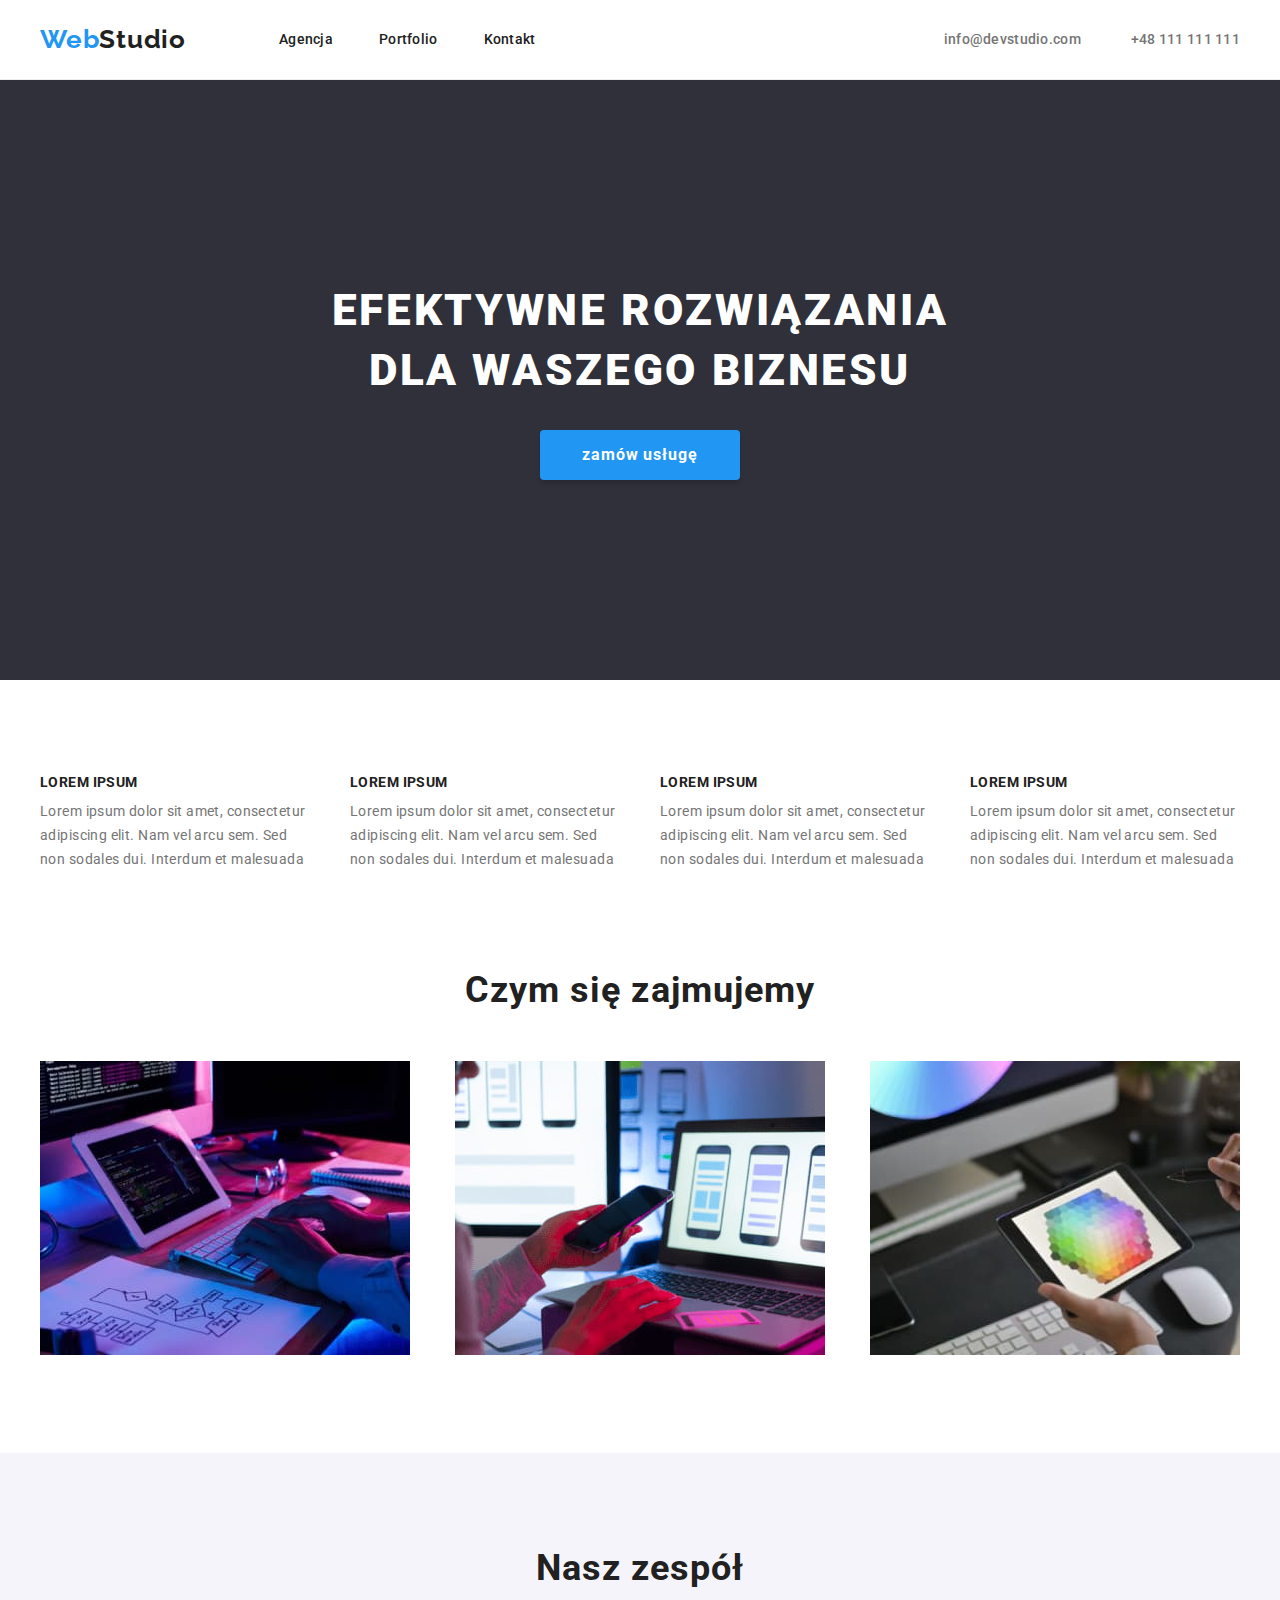
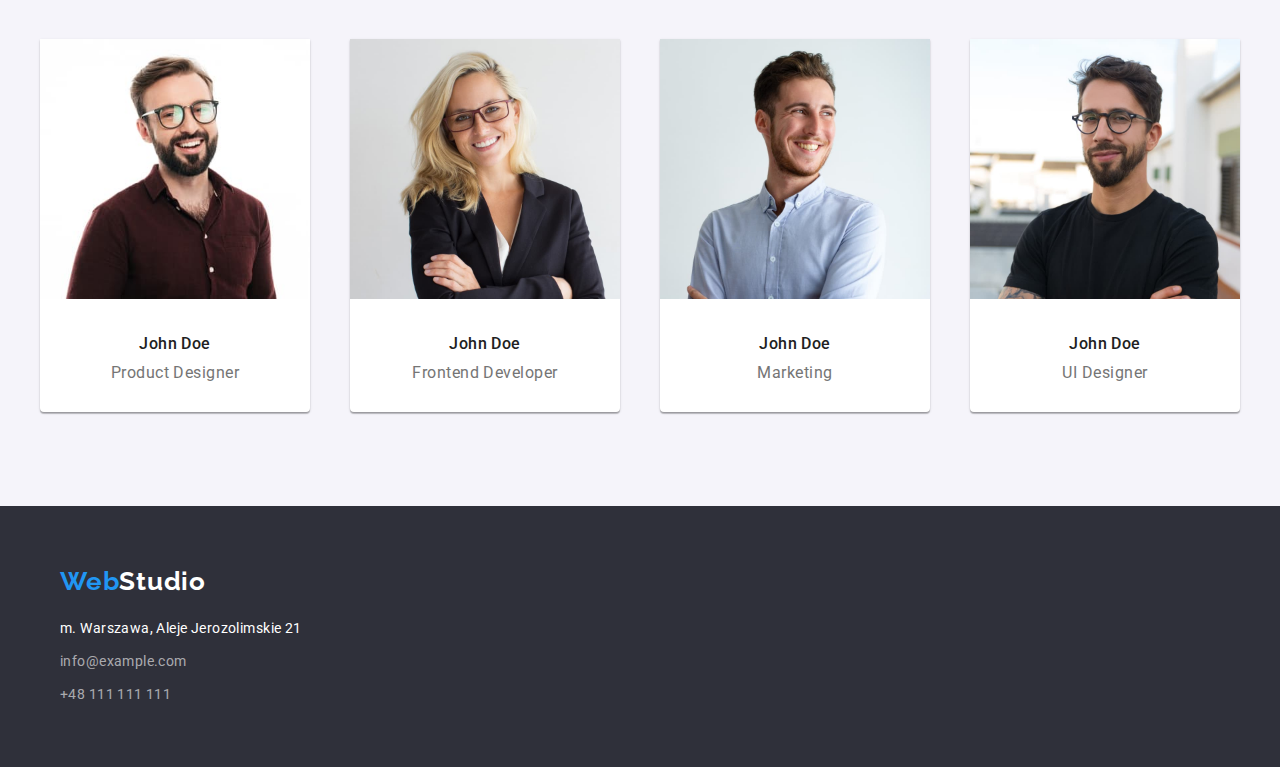
==== index.html @ b35fbd71 "Initial commit" ====
<!DOCTYPE html>
<html lang="pl">
  <head>
    <meta charset="UTF-8" />
    <meta http-equiv="X-UA-Compatible" content="IE=edge" />
    <meta name="viewport" content="width=device-width, initial-scale=1.0" />
    <title>WebStudio</title>
    <link href="./styles/modern-normalize.css" rel="stylesheet" />
    <link rel="preconnect" href="https://fonts.googleapis.com" />
    <link rel="preconnect" href="https://fonts.gstatic.com" crossorigin />
    <link
      href="https://fonts.googleapis.com/css2?family=Raleway:wght@700&family=Roboto:wght@400;500;700;900&display=swap"
      rel="stylesheet"
    />
    <link href="./styles/style.css" rel="stylesheet" />
  </head>

  <body>
    <header class="header">
      <div class="header-container container">
        <nav class="navigation">
          <a class="navigation-link" href="#"
            >Web<span class="logo-header">Studio</span></a
          >
          <ul class="navigation-list">
            <li class="navigation-list-item">
              <a class="navigation-list-link" href="#">Agencja</a>
            </li>
            <li class="navigation-list-item">
              <a class="navigation-list-link" href="portfolio.html"
                >Portfolio</a
              >
            </li>
            <li class="navigation-list-item">
              <a class="navigation-list-link" href="#">Kontakt</a>
            </li>
          </ul>
        </nav>
        <a class="mail-address" href="mailto:info@devstudio.com"
          >info@devstudio.com</a
        >
        <a class="phone-number" href="tel:48111111111">+48 111 111 111</a>
      </div>
    </header>
    <main>
      <!-- HERO -->
      <div class="container"></div>
      <section class="heading-section">
        <div class="order">
          <h1 class="heading">EFEKTYWNE ROZWIĄZANIA DLA WASZEGO BIZNESU</h1>
          <button class="btn" type="button">zamów usługę</button>
        </div>
      </section>

      <!-- ===== OUR ADVANTAGES ===== -->

      <section class="section">
        <div class="container">
          <ul class="advantages-list">
            <li class="advantages-list-item">
              <h4 class="advantages-list-heading">lorem ipsum</h4>
              <p class="advantages-list-description">
                Lorem ipsum dolor sit amet, consectetur adipiscing elit. Nam vel
                arcu sem. Sed non sodales dui. Interdum et malesuada
              </p>
            </li>
            <li class="advantages-list-item">
              <h4 class="advantages-list-heading">lorem ipsum</h4>
              <p class="advantages-list-description">
                Lorem ipsum dolor sit amet, consectetur adipiscing elit. Nam vel
                arcu sem. Sed non sodales dui. Interdum et malesuada
              </p>
            </li>
            <li class="advantages-list-item">
              <h4 class="advantages-list-heading">lorem ipsum</h4>
              <p class="advantages-list-description">
                Lorem ipsum dolor sit amet, consectetur adipiscing elit. Nam vel
                arcu sem. Sed non sodales dui. Interdum et malesuada
              </p>
            </li>
            <li class="advantages-list-item">
              <h4 class="advantages-list-heading">lorem ipsum</h4>
              <p class="advantages-list-description">
                Lorem ipsum dolor sit amet, consectetur adipiscing elit. Nam vel
                arcu sem. Sed non sodales dui. Interdum et malesuada
              </p>
            </li>
          </ul>
        </div>
        <h2 class="section-heading section-heading-first">
          Czym się zajmujemy
        </h2>
        <div class="container">
          <ul class="services-list">
            <li>
              <img
                src="./images/img.jpg"
                alt="klepanie kodu"
                width="370"
                height="294"
              />
            </li>
            <li>
              <img
                src="./images/img1.jpg"
                alt="tworzenie aplikacji mobilnych"
                width="370"
                height="294"
              />
            </li>
            <li>
              <img
                src="./images/img2.jpg"
                alt="projektowanie grafiki"
                width="370"
                height="294"
              />
            </li>
          </ul>
        </div>
      </section>
      <!-- OUR TEAM -->
      <section class="our-team section">
        <div class="container">
          <h2 class="section-heading section-heading-team">Nasz zespół</h2>
          <div class="team-member-list">
            <div class="card">
              <img
                src="./images/img3.jpg"
                alt="portret Johna Doe"
                width="270"
                height="260"
              />
              <h4 class="team-member-name">John Doe</h4>
              <h5 class="team-member-occupation">Product Designer</h5>
            </div>
            <div class="card">
              <img
                src="./images/img4.jpg"
                alt="portret Johna Doe"
                width="270"
                height="260"
              />
              <h4 class="team-member-name">John Doe</h4>
              <h5 class="team-member-occupation">Frontend Developer</h5>
            </div>
            <div class="card">
              <img
                src="./images/img5.jpg"
                alt="portret Johna Doe"
                width="270"
                height="260"
              />
              <h4 class="team-member-name">John Doe</h4>
              <h5 class="team-member-occupation">Marketing</h5>
            </div>
            <div class="card">
              <img
                src="./images/img6.jpg"
                alt="portret Johna Doe"
                width="270"
                height="260"
              />
              <h4 class="team-member-name">John Doe</h4>
              <h5 class="team-member-occupation">UI Designer</h5>
            </div>
          </div>
        </div>
      </section>
    </main>
    <footer class="footer">
      <div class="container">
        <h2 class="logo">Web<span class="logo-footer">Studio</span></h2>
        <address class="address">
          <ul class="contact-list">
            <li class="contact-list-item">
              <a
                class="contact-list-address"
                href="https://goo.gl/maps/DpHnGSuUfBCWjZrp8"
                >m. Warszawa, Aleje Jerozolimskie 21</a
              >
            </li>
            <li class="contact-list-item">
              <a class="contact-list-mail" href="mailto:info@devstudio.com"
                >info@example.com</a
              >
            </li>
            <li class="contact-list-item">
              <a class="contact-list-phone-number" href="tel:48111111111"
                >+48 111 111 111</a
              >
            </li>
          </ul>
        </address>
      </div>
    </footer>
  </body>
</html>
---- styles/style.css ----
:root {
  --main-color: #212121;
  --secondary-color: #2196f3;
  --tertiary-color: #757575;
  --quaternary-color: #ffffff;
  --quinary-color: rgba(255, 255, 255, 0.6);
  --background: #2f303a;
  --second-background: #f5f4fa;
}

body {
  font-family: "Roboto", sans-serif;
  color: var(--main-color);
}

h1,
h2,
h3,
h4,
h5,
h6,
ul,
ol,
li {
  margin: 0;
  padding: 0;
}

p {
  margin: 0;
  padding: 0;
}

.container {
  width: 1200px;
  margin-left: auto;
  margin-right: auto;
}

.header,
.header-container,
.navigation,
.navigation-list {
  display: flex;
  align-items: center;
  justify-content: space-around;
  height: 80px;
}

.header {
  border-bottom: 1px solid #ececec;
}

.navigation-link {
  margin-right: 93px;
}

.navigation-list-item:not(:last-child) {
  margin-right: 46px;
}

.mail-address {
  margin-left: auto;
  margin-right: 50px;
}

.navigation-link,
.logo {
  font-family: "Raleway", sans-serif;
  font-weight: 700;
  font-size: 26px;
  line-height: 1.192;
  text-decoration: none;
  letter-spacing: 0.03em;
  color: var(--secondary-color);
}

.logo-header {
  color: var(--main-color);
}

.logo-footer {
  color: var(--quaternary-color);
}

.navigation-list {
  list-style: none;
}

.navigation-list-link,
.mail-address {
  font-weight: 500;
  font-size: 14px;
  line-height: 1.143px;
  letter-spacing: 0.02em;
  text-decoration: none;
  cursor: pointer;
  color: inherit;
}

.phone-number,
.mail-address {
  font-weight: 500;
  font-size: 14px;
  line-height: 1.143px;
  letter-spacing: 0.02em;
  color: var(--tertiary-color);
  text-decoration: none;
}

.navigation-list-link:focus,
.navigation-list-link:hover,
.mail-address:hover,
.mail-address:focus,
.phone-number:hover,
.phone-number:focus {
  color: var(--secondary-color);
}

.heading-section {
  background-color: var(--background);
  height: 600px;
}

.heading {
  font-weight: 900;
  font-size: 44px;
  line-height: 1.364;
  text-align: center;
  letter-spacing: 0.06em;
  text-transform: uppercase;
  color: var(--quaternary-color);
  width: 696px;
  height: 120px;
  margin: 0 auto 30px auto;
  display: block;
}

.order {
  padding: 200px 0;
}

.btn {
  background-color: var(--secondary-color);
  font-weight: 700;
  font-size: 16px;
  line-height: 1.875;
  letter-spacing: 0.06em;
  color: var(--quaternary-color);
  cursor: pointer;
  box-shadow: 0px 4px 4px rgb(0 0 0 / 15%);
  border-radius: 4px;
  border: 0px;
  margin: 0 auto;
  display: block;
  padding: 10px 42px;
}

.section {
  padding-top: 94px;
  padding-bottom: 94px;
}

.advantages-list {
  display: flex;
  justify-content: space-between;
}

.advantages-list-item {
  list-style: none;
  width: 270px;
}

.advantages-list-heading {
  font-weight: 700;
  font-size: 14px;
  line-height: 1.143;
  letter-spacing: 0.03em;
  text-transform: uppercase;
  height: 16px;
  margin-bottom: 10px;
}

.advantages-list-description {
  font-weight: 400;
  font-size: 14px;
  line-height: 1.714;
  letter-spacing: 0.03em;
  color: var(--tertiary-color);
  height: 75px;
}

.services-list {
  list-style: none;
  display: flex;
  justify-content: space-between;
}

.section-heading {
  font-weight: bold;
  font-size: 36px;
  line-height: 1.167;
  text-align: center;
  letter-spacing: 0.03em;
  margin-bottom: 50px;
}

.section-heading-first {
  margin-top: 94px;
}

.our-team {
  background-color: var(--second-background);
}

.team-member-name {
  font-weight: 500;
  font-size: 16px;
  line-height: 1.187;
  text-align: center;
  letter-spacing: 0.03em;
  color: var(--main-color);
  padding-top: 30px;
  padding-bottom: 10px;
}

.team-member-occupation {
  font-weight: 400;
  font-size: 16px;
  line-height: 19px;
  text-align: center;
  letter-spacing: 0.03em;
  color: var(--tertiary-color);
  padding-bottom: 30px;
}

.team-member-list {
  display: flex;
  justify-content: space-between;
}

.card {
  width: 270px;
  background: #ffffff;
  box-shadow: 0px 1px 3px rgba(0, 0, 0, 0.12), 0px 1px 1px rgba(0, 0, 0, 0.14),
    0px 2px 1px rgba(0, 0, 0, 0.2);
  border-radius: 0px 0px 4px 4px;
}

.footer {
  background-color: var(--background);
  padding: 60px;
}

.contact-list {
  list-style: none;
}

.address {
  font-weight: 400;
  font-size: 14px;
  line-height: 1.714;
  letter-spacing: 0.03em;
  padding-top: 20px;
}

.contact-list-address,
.contact-list-mail,
.contact-list-phone-number {
  color: var(--quinary-color);
  font-style: normal;
  text-decoration: none;
}

.contact-list-item:not(:last-child) {
  padding-bottom: 9px;
}

.contact-list-address {
  color: var(--quaternary-color);
}

/* ==== PORTFOLIO ==== */

.filters-btn {
  font-weight: 500;
  font-size: 16px;
  line-height: 1.625;
  letter-spacing: 0.03em;
  cursor: pointer;
  border: 0px;
  padding: 6px 22px;
  border-radius: 4px;
}

.filters-list-element:not(:last-child) {
  margin-right: 8px;
}

.filters-btn:hover,
.filters-button:focus {
  color: var(--quaternary-color);
  background-color: var(--secondary-color);
  background: #2196f3;
  box-shadow: 0px 3px 1px rgba(0, 0, 0, 0.1), 0px 1px 2px rgba(0, 0, 0, 0.08),
    0px 2px 2px rgba(0, 0, 0, 0.12);
  border-radius: 4px;
}

.filters-list {
  display: flex;
  list-style: none;
  margin-bottom: 50px;
  justify-content: center;
}

/* ===== OUR PROJECTS ===== */

.our-projects-list {
  display: flex;
  flex-wrap: wrap;
  justify-content: space-around;
}

.our-projects-list-item {
  width: 370px;
  height: 404px;
  background: #ffffff;
  border: 1px solid #eeeeee;
}

.our-projects-list-item:nth-child(n + 4) {
  margin-top: 30px;
}

.our-projects-list-item-heading {
  font-weight: 700;
  font-size: 18px;
  line-height: 2;
  letter-spacing: 0.06em;
  color: var(--main-color);
  padding: 20px 24px 4px 20px;
}

.our-projects-list-item-caption {
  font-weight: 400;
  font-size: 16px;
  line-height: 1.875;
  letter-spacing: 0.03em;
  color: var(--tertiary-color);
  width: 322px;
  height: 30px;
  padding: 0 20px 20px 20px;
}

.contact-list-address:hover,
.contact-list-address:focus,
.contact-list-mail:hover,
.contact-list-mail:focus,
.contact-list-phone-number:hover,
.contact-list-phone-number:focus {
  color: var(--secondary-color);
}
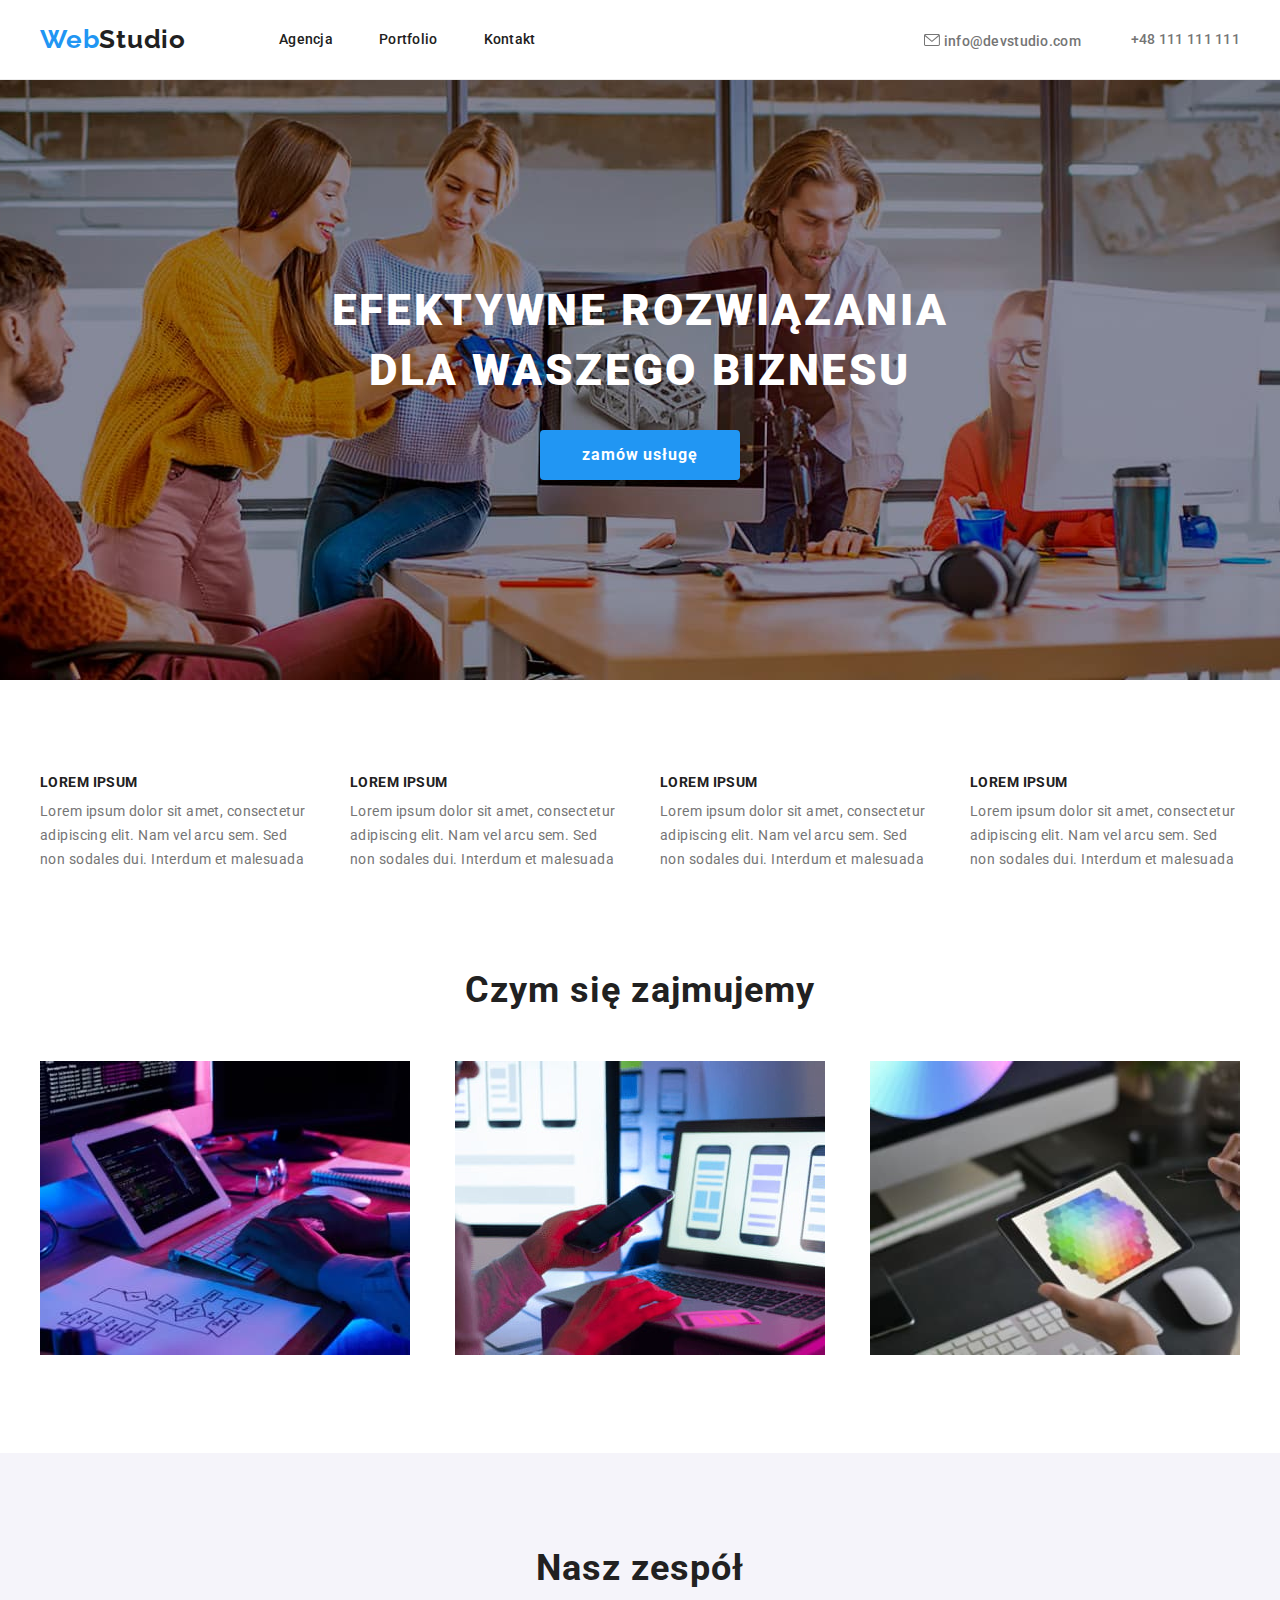
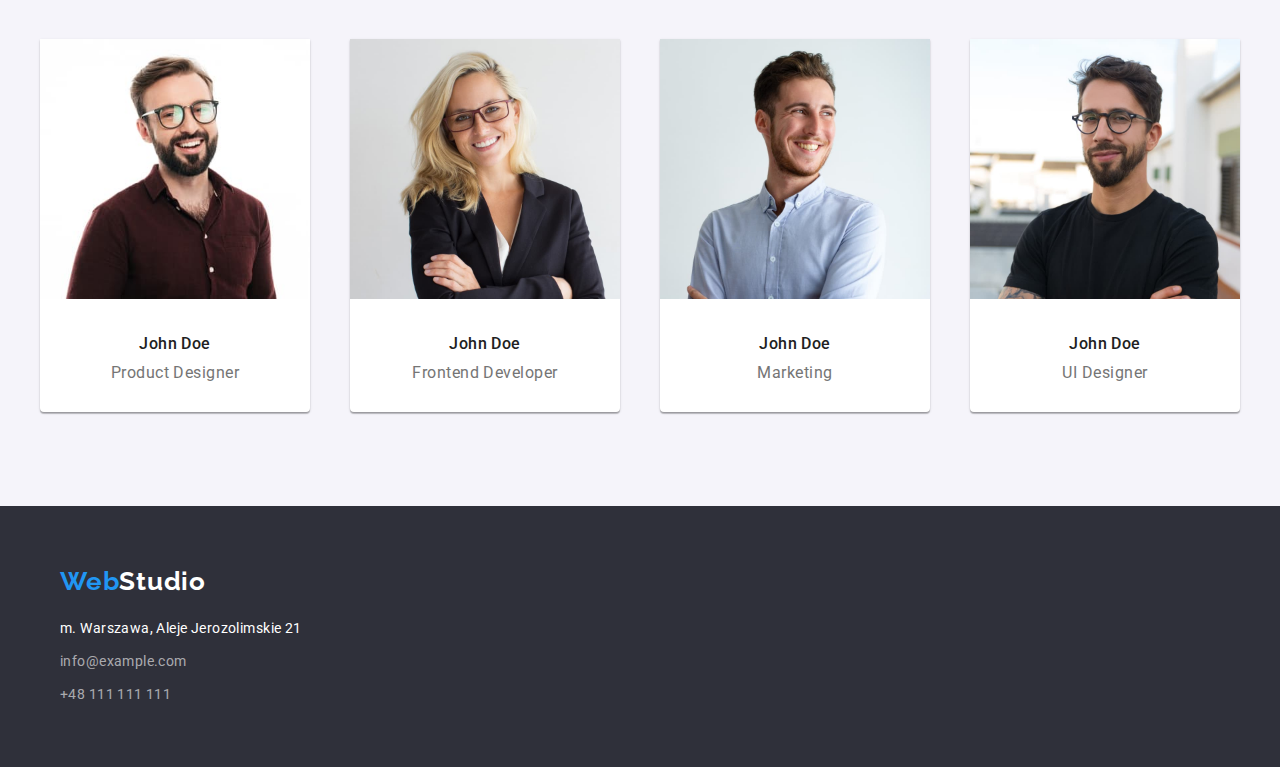
==== commit f9a6f4db: "update" ====
--- a/index.html
+++ b/index.html
@@ -20,25 +20,25 @@
       <div class="header-container container">
         <nav class="navigation">
           <a class="navigation-link" href="#"
-            >Web<span class="logo-header">Studio</span></a
-          >
+            >Web<span class="logo-header">Studio</span>
+          </a>
           <ul class="navigation-list">
             <li class="navigation-list-item">
               <a class="navigation-list-link" href="#">Agencja</a>
             </li>
             <li class="navigation-list-item">
-              <a class="navigation-list-link" href="portfolio.html"
-                >Portfolio</a
-              >
+              <a class="navigation-list-link" href="portfolio.html">Portfolio</a>
             </li>
             <li class="navigation-list-item">
               <a class="navigation-list-link" href="#">Kontakt</a>
             </li>
           </ul>
         </nav>
-        <a class="mail-address" href="mailto:info@devstudio.com"
-          >info@devstudio.com</a
-        >
+        <a class="mail-address" href="mailto:info@devstudio.com">
+          <svg class="envelope-icon" width="16" height="12">
+            <use href="images/icons.svg/symbol-defs.svg#icon-envelope"></use>
+          </svg>
+        info@devstudio.com</a>
         <a class="phone-number" href="tel:48111111111">+48 111 111 111</a>
       </div>
     </header>
--- a/styles/style.css
+++ b/styles/style.css
@@ -117,9 +117,17 @@
   color: var(--secondary-color);
 }
 
+.envelope-icon:hover,
+.envelope-icon:focus {
+  fill: var(--secondary-color);
+}
+
 .heading-section {
   background-color: var(--background);
   height: 600px;
+  background-image: url(/images/zamow-usluge-background\ \(1\).jpg);
+  background-repeat: no-repeat;
+  background-position: center;
 }
 
 .heading {
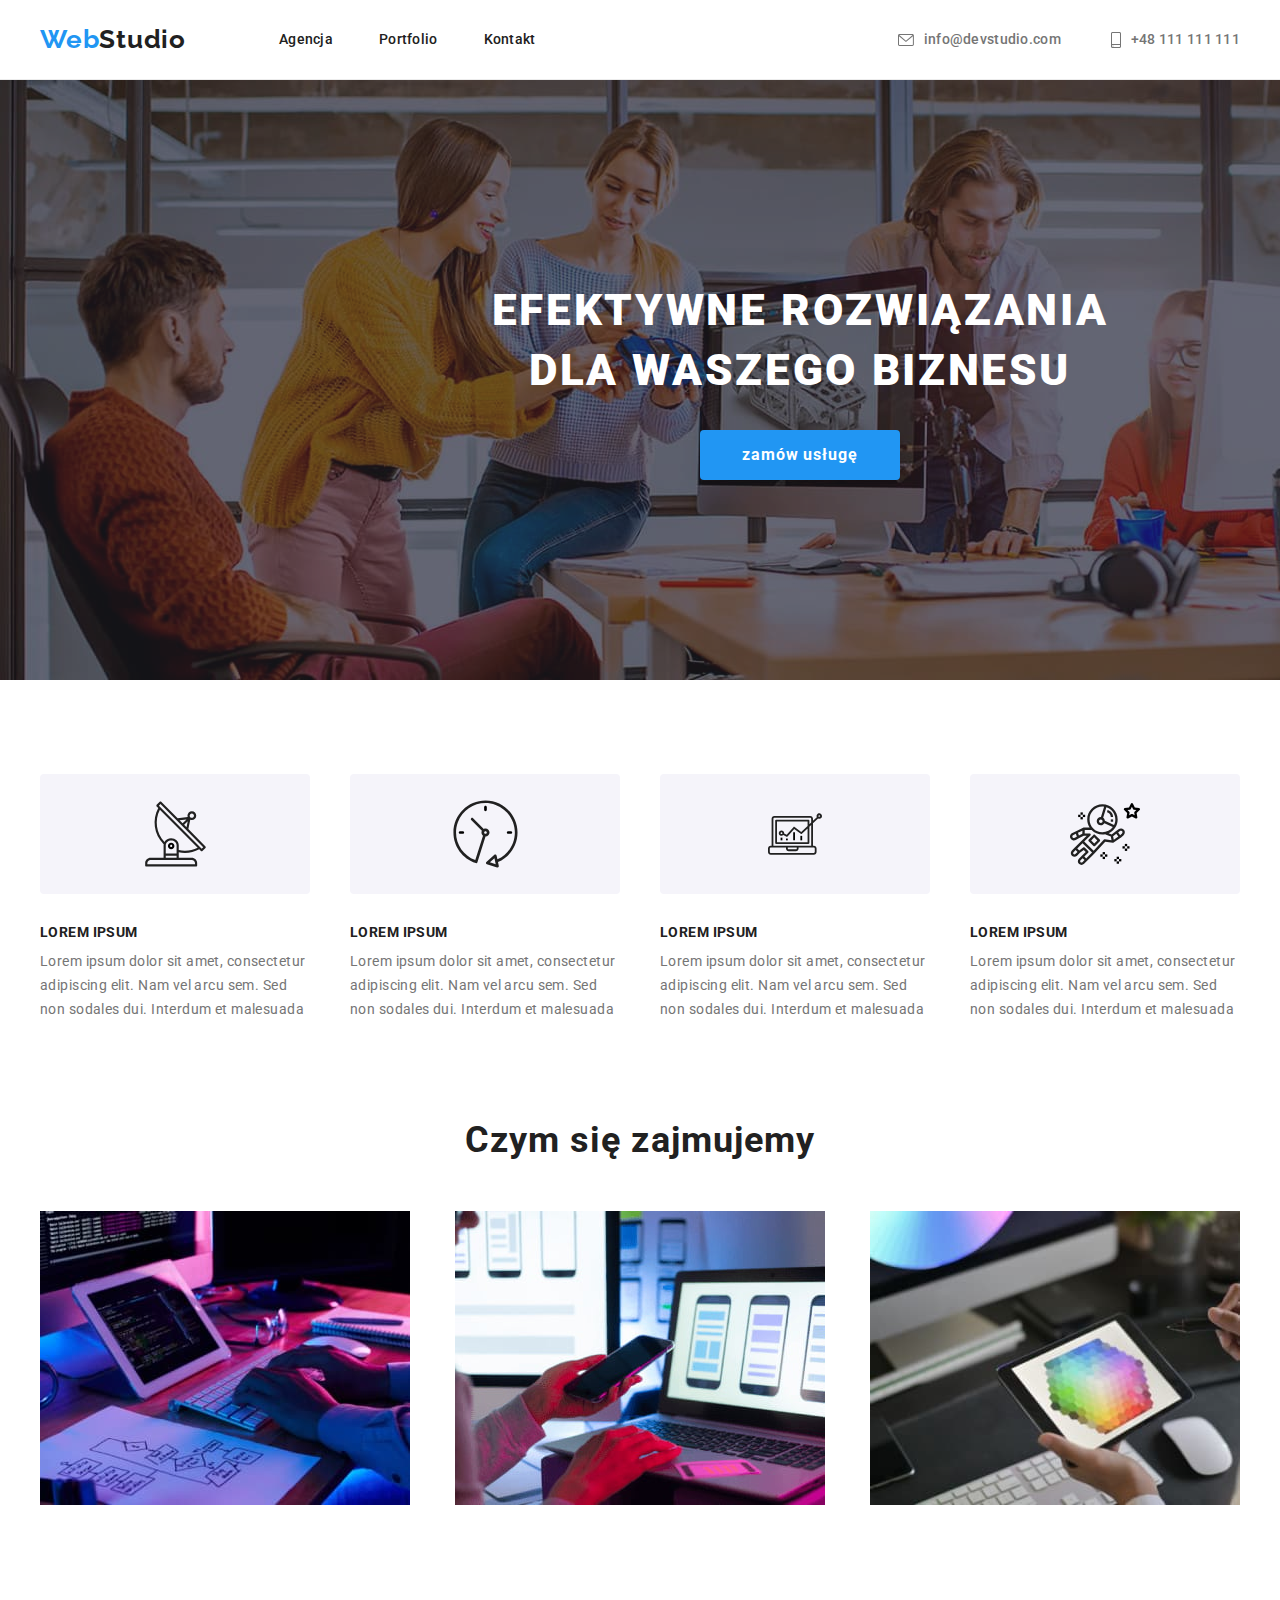
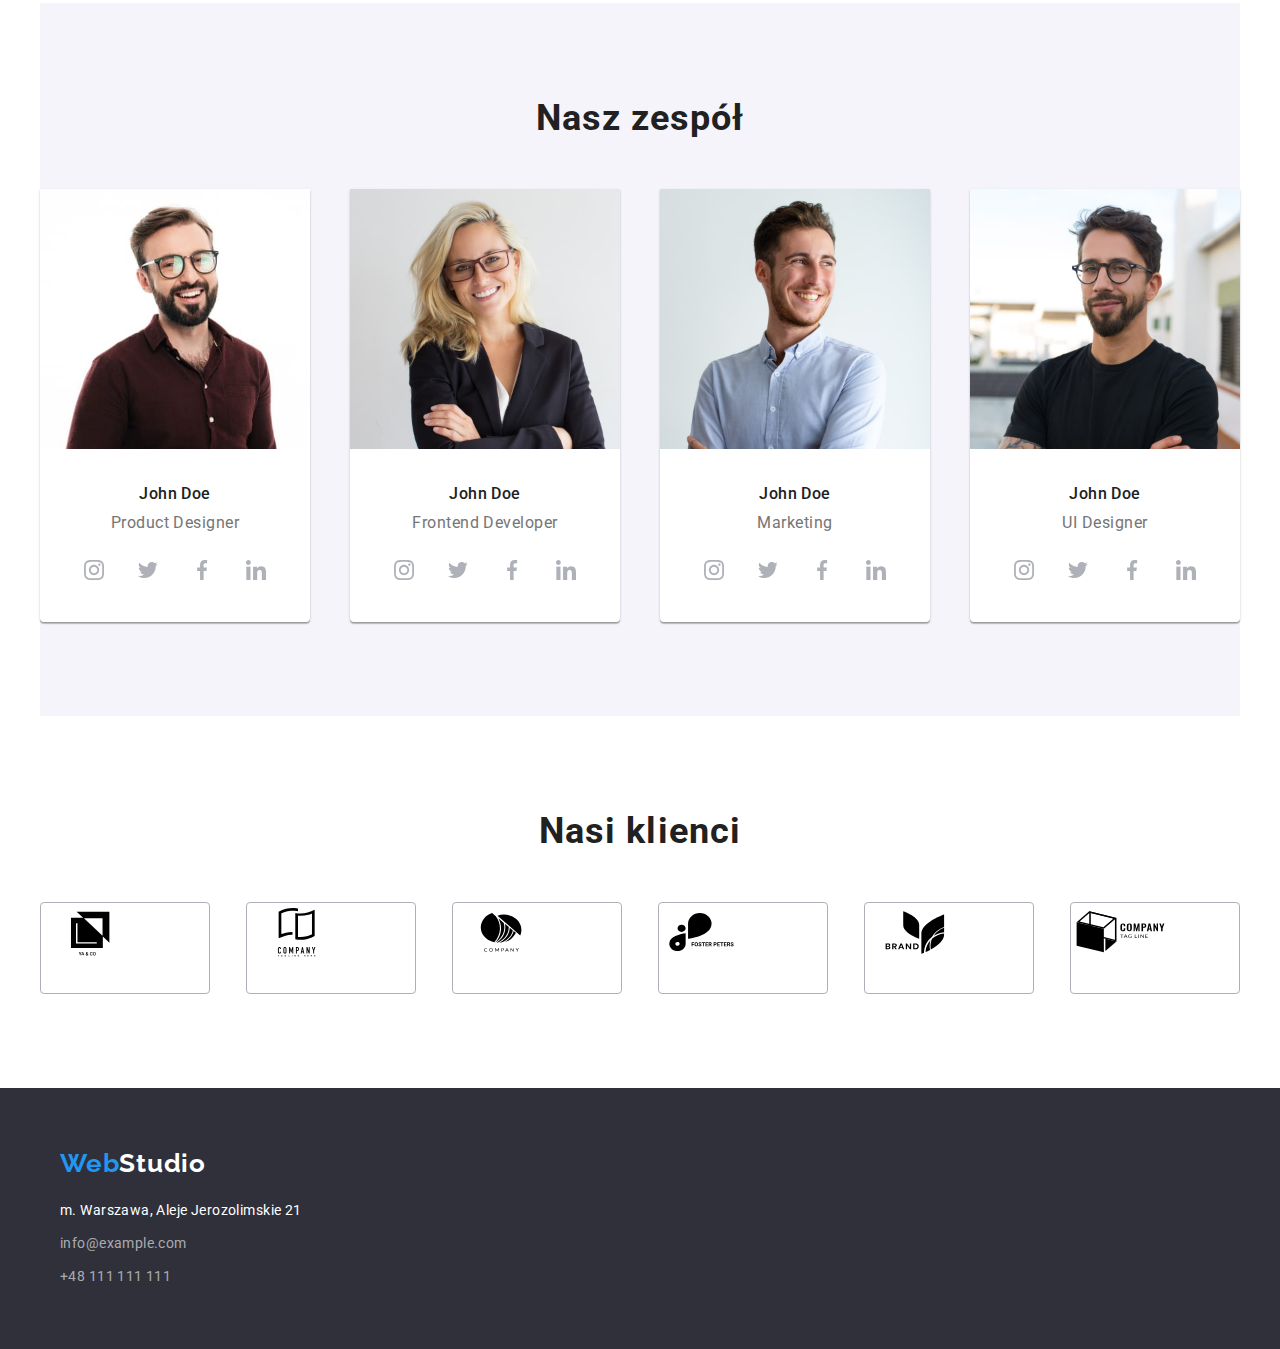
==== commit a96ea4d2: "added vector graphics" ====
--- a/index.html
+++ b/index.html
@@ -27,7 +27,9 @@
               <a class="navigation-list-link" href="#">Agencja</a>
             </li>
             <li class="navigation-list-item">
-              <a class="navigation-list-link" href="portfolio.html">Portfolio</a>
+              <a class="navigation-list-link" href="portfolio.html"
+                >Portfolio</a
+              >
             </li>
             <li class="navigation-list-item">
               <a class="navigation-list-link" href="#">Kontakt</a>
@@ -36,10 +38,18 @@
         </nav>
         <a class="mail-address" href="mailto:info@devstudio.com">
           <svg class="envelope-icon" width="16" height="12">
-            <use href="images/icons.svg/symbol-defs.svg#icon-envelope"></use>
+            <use href="./images/icons.svg/symbol-defs.svg#icon-envelope"></use>
           </svg>
-        info@devstudio.com</a>
-        <a class="phone-number" href="tel:48111111111">+48 111 111 111</a>
+          info@devstudio.com</a
+        >
+        <a class="phone-number" href="tel:48111111111">
+          <svg class="phone-icon" width="10px" height="16px">
+            <use
+              href="./images/icons.svg/symbol-defs.svg#icon-smartphone"
+            ></use>
+          </svg>
+          +48 111 111 111</a
+        >
       </div>
     </header>
     <main>
@@ -58,6 +68,13 @@
         <div class="container">
           <ul class="advantages-list">
             <li class="advantages-list-item">
+              <div class="advantages-icon-background">
+                <svg class="advantages-icon" width="65" height="70">
+                  <use
+                    href="./images/icons.svg/symbol-defs.svg#icon-antenna"
+                  ></use>
+                </svg>
+              </div>
               <h4 class="advantages-list-heading">lorem ipsum</h4>
               <p class="advantages-list-description">
                 Lorem ipsum dolor sit amet, consectetur adipiscing elit. Nam vel
@@ -65,6 +82,13 @@
               </p>
             </li>
             <li class="advantages-list-item">
+              <div class="advantages-icon-background">
+                <svg class="advantages-icon" width="67" height="70">
+                  <use
+                    href="./images/icons.svg/symbol-defs.svg#icon-clock"
+                  ></use>
+                </svg>
+              </div>
               <h4 class="advantages-list-heading">lorem ipsum</h4>
               <p class="advantages-list-description">
                 Lorem ipsum dolor sit amet, consectetur adipiscing elit. Nam vel
@@ -72,6 +96,13 @@
               </p>
             </li>
             <li class="advantages-list-item">
+              <div class="advantages-icon-background">
+                <svg class="advantages-icon" width="70" height="54">
+                  <use
+                    href="./images/icons.svg/symbol-defs.svg#icon-diagram"
+                  ></use>
+                </svg>
+              </div>
               <h4 class="advantages-list-heading">lorem ipsum</h4>
               <p class="advantages-list-description">
                 Lorem ipsum dolor sit amet, consectetur adipiscing elit. Nam vel
@@ -79,6 +110,13 @@
               </p>
             </li>
             <li class="advantages-list-item">
+              <div class="advantages-icon-background">
+                <svg class="advantages-icon" width="70" height="70">
+                  <use
+                    href="./images/icons.svg/symbol-defs.svg#icon-astronaut"
+                  ></use>
+                </svg>
+              </div>
               <h4 class="advantages-list-heading">lorem ipsum</h4>
               <p class="advantages-list-description">
                 Lorem ipsum dolor sit amet, consectetur adipiscing elit. Nam vel
@@ -119,10 +157,12 @@
           </ul>
         </div>
       </section>
+
       <!-- OUR TEAM -->
+
       <section class="our-team section">
         <div class="container">
-          <h2 class="section-heading section-heading-team">Nasz zespół</h2>
+          <h2 class="section-heading">Nasz zespół</h2>
           <div class="team-member-list">
             <div class="card">
               <img
@@ -133,6 +173,36 @@
               />
               <h4 class="team-member-name">John Doe</h4>
               <h5 class="team-member-occupation">Product Designer</h5>
+              <ul class="social-list">
+                <li class="social-list-item">
+                  <a class="social-list-link" href="https://www.instagram.com/ukasmigon/" target="blank">
+                    <svg class="social-icon">
+                      <use href="./images/icons.svg/symbol-defs.svg#icon-instagram"></use>
+                    </svg>
+                  </a>
+                </li>
+                <li>
+                  <a class="social-list-link" href="#">
+                    <svg class="social-icon">
+                      <use href="./images/icons.svg/symbol-defs.svg#icon-twitter"></use>
+                    </svg>
+                  </a>
+                </li>
+                <li>
+                  <a class="social-list-link" href="#">
+                    <svg class="social-icon">
+                      <use href="./images/icons.svg/symbol-defs.svg#icon-facebook"></use>
+                    </svg>
+                  </a>
+                </li>
+                <li>
+                  <a class="social-list-link" href="#">
+                    <svg class="social-icon">
+                      <use href="./images/icons.svg/symbol-defs.svg#icon-linkedin"></use>
+                    </svg>
+                  </a>
+                </li>
+              </ul>
             </div>
             <div class="card">
               <img
@@ -143,6 +213,36 @@
               />
               <h4 class="team-member-name">John Doe</h4>
               <h5 class="team-member-occupation">Frontend Developer</h5>
+              <ul class="social-list">
+                <li class="social-list-item">
+                  <a class="social-list-link" href="https://www.instagram.com/ukasmigon/" target="blank">
+                    <svg class="social-icon">
+                      <use href="./images/icons.svg/symbol-defs.svg#icon-instagram"></use>
+                    </svg>
+                  </a>
+                </li>
+                <li>
+                  <a class="social-list-link" href="#">
+                    <svg class="social-icon">
+                      <use href="./images/icons.svg/symbol-defs.svg#icon-twitter"></use>
+                    </svg>
+                  </a>
+                </li>
+                <li>
+                  <a class="social-list-link" href="#">
+                    <svg class="social-icon">
+                      <use href="./images/icons.svg/symbol-defs.svg#icon-facebook"></use>
+                    </svg>
+                  </a>
+                </li>
+                <li>
+                  <a class="social-list-link" href="#">
+                    <svg class="social-icon">
+                      <use href="./images/icons.svg/symbol-defs.svg#icon-linkedin"></use>
+                    </svg>
+                  </a>
+                </li>
+              </ul>
             </div>
             <div class="card">
               <img
@@ -153,6 +253,36 @@
               />
               <h4 class="team-member-name">John Doe</h4>
               <h5 class="team-member-occupation">Marketing</h5>
+              <ul class="social-list">
+                <li class="social-list-item">
+                  <a class="social-list-link" href="https://www.instagram.com/ukasmigon/" target="blank">
+                    <svg class="social-icon">
+                      <use href="./images/icons.svg/symbol-defs.svg#icon-instagram"></use>
+                    </svg>
+                  </a>
+                </li>
+                <li>
+                  <a class="social-list-link" href="#">
+                    <svg class="social-icon">
+                      <use href="./images/icons.svg/symbol-defs.svg#icon-twitter"></use>
+                    </svg>
+                  </a>
+                </li>
+                <li>
+                  <a class="social-list-link" href="#">
+                    <svg class="social-icon">
+                      <use href="./images/icons.svg/symbol-defs.svg#icon-facebook"></use>
+                    </svg>
+                  </a>
+                </li>
+                <li>
+                  <a class="social-list-link" href="#">
+                    <svg class="social-icon">
+                      <use href="./images/icons.svg/symbol-defs.svg#icon-linkedin"></use>
+                    </svg>
+                  </a>
+                </li>
+              </ul>
             </div>
             <div class="card">
               <img
@@ -163,10 +293,90 @@
               />
               <h4 class="team-member-name">John Doe</h4>
               <h5 class="team-member-occupation">UI Designer</h5>
+              <ul class="social-list">
+                <li class="social-list-item">
+                  <a class="social-list-link" href="https://www.instagram.com/ukasmigon/" target="blank">
+                    <svg class="social-icon">
+                      <use href="./images/icons.svg/symbol-defs.svg#icon-instagram"></use>
+                    </svg>
+                  </a>
+                </li>
+                <li>
+                  <a class="social-list-link" href="#">
+                    <svg class="social-icon">
+                      <use href="./images/icons.svg/symbol-defs.svg#icon-twitter"></use>
+                    </svg>
+                  </a>
+                </li>
+                <li>
+                  <a class="social-list-link" href="#">
+                    <svg class="social-icon">
+                      <use href="./images/icons.svg/symbol-defs.svg#icon-facebook"></use>
+                    </svg>
+                  </a>
+                </li>
+                <li>
+                  <a class="social-list-link" href="#">
+                    <svg class="social-icon">
+                      <use href="./images/icons.svg/symbol-defs.svg#icon-linkedin"></use>
+                    </svg>
+                  </a>
+                </li>
+              </ul>
             </div>
           </div>
         </div>
       </section>
+
+      <!-- ==== NASI KLIENCI ==== -->
+      <section class="section">
+        <h2 class="section-heading">Nasi klienci</h2>
+        <ul class="our-clients-list">
+          <li class="our-clients-list-item">
+            <a class="our-clients-list-link">
+              <svg> class="our-clients-icon"
+                <use href="./images/icons.svg/symbol-defs.svg#icon-logo"" width="100" height="60px" </use>
+              </svg>
+            </a> 
+          </li>
+          <li class="our-clients-list-item">
+            <a class="our-clients-list-link">
+              <svg class="our-clients-icon">
+                <use href="./images/icons.svg/symbol-defs.svg#icon-logo1" width="100" height="60px" ></use>
+              </svg>
+            </a> 
+          </li>
+          <li class="our-clients-list-item">
+            <a class="our-clients-list-link">
+              <svg class="our-clients-icon">
+                <use href="./images/icons.svg/symbol-defs.svg#icon-logo2" width="100" height="60px" ></use>
+              </svg>
+            </a> 
+          </li>
+          <li class="our-clients-list-item">
+            <a class="our-clients-list-link">
+              <svg class="our-clients-icon">
+                <use href="./images/icons.svg/symbol-defs.svg#icon-logo3" width="100" height="60px" ></use>
+              </svg>
+            </a> 
+          </li>
+          <li class="our-clients-list-item">
+            <a class="our-clients-list-link">
+              <svg class="our-clients-icon">
+                <use href="./images/icons.svg/symbol-defs.svg#icon-logo4" width="100" height="60px" ></use>
+              </svg>
+            </a> 
+          </li>
+          <li class="our-clients-list-item">
+            <a class="our-clients-list-link">
+              <svg class="our-clients-icon">
+                <use href="./images/icons.svg/symbol-defs.svg#icon-logo5" width="100" height="60px" ></use>
+              </svg>
+            </a> 
+          </li>
+        </ul>
+      </section>
+
     </main>
     <footer class="footer">
       <div class="container">
--- a/styles/style.css
+++ b/styles/style.css
@@ -6,6 +6,7 @@
   --quinary-color: rgba(255, 255, 255, 0.6);
   --background: #2f303a;
   --second-background: #f5f4fa;
+  --social-media: #AFB1B8;
 }
 
 body {
@@ -106,6 +107,8 @@
   letter-spacing: 0.02em;
   color: var(--tertiary-color);
   text-decoration: none;
+  display: flex;
+  align-items: center;
 }
 
 .navigation-list-link:focus,
@@ -113,18 +116,25 @@
 .mail-address:hover,
 .mail-address:focus,
 .phone-number:hover,
-.phone-number:focus {
+.phone-number:focus,
+.envelope-icon:hover,
+.envelope-icon:focus,
+.phone-icon:hover,
+.phone-icon:focus {
   color: var(--secondary-color);
-}
-
-.envelope-icon:hover,
-.envelope-icon:focus {
-  fill: var(--secondary-color);
+  fill: var(--secondary-color)
+}
+
+.envelope-icon,
+.phone-icon {
+  fill: currentColor;
+  margin-right: 10px;
 }
 
 .heading-section {
-  background-color: var(--background);
   height: 600px;
+  width: 1600px;
+  margin: 0 auto;
   background-image: url(/images/zamow-usluge-background\ \(1\).jpg);
   background-repeat: no-repeat;
   background-position: center;
@@ -146,6 +156,9 @@
 
 .order {
   padding: 200px 0;
+  background-color: rgba(47, 48, 58, 0.4);
+  width: 100%;
+  height: 100%;
 }
 
 .btn {
@@ -167,6 +180,19 @@
 .section {
   padding-top: 94px;
   padding-bottom: 94px;
+  width: 1200px;
+  margin: 0 auto;
+}
+
+.advantages-icon-background {
+  display: flex;
+  align-items: center;
+  justify-content: center;
+  width: 270px;
+  height: 120px;
+  margin-bottom: 30px;
+  background-color: #F5F4FA;
+  border-radius: 4px;
 }
 
 .advantages-list {
@@ -239,12 +265,48 @@
   text-align: center;
   letter-spacing: 0.03em;
   color: var(--tertiary-color);
+  padding-bottom: 16px;
+}
+
+.team-member-list {
+  display: flex;
+  justify-content: space-between;
+}
+
+.social-list-icon {
+  width: 20px;
+  height: 20px;
+}
+
+.social-list {
+  list-style: none;
+  display: flex;
+  align-items: center;
+  justify-content: space-between;
+  width: 206px;
+  margin: 0 auto;
   padding-bottom: 30px;
 }
 
-.team-member-list {
-  display: flex;
-  justify-content: space-between;
+.social-list-link {
+  display: flex;
+  width: 44px;
+  height: 44px;
+  border-radius: 50%;
+  fill: var(--social-media);
+  align-items: center;
+  justify-content: center;
+}
+
+.social-icon {
+  height: 20px;
+  width: 20px;
+}
+
+.social-list-link:hover,
+.social-list-link:focus {
+  fill: #fff;
+  background-color: var(--secondary-color);
 }
 
 .card {
@@ -255,6 +317,31 @@
   border-radius: 0px 0px 4px 4px;
 }
 
+.our-clients-list {
+  display: flex;
+  justify-content: space-between;
+}
+
+.our-clients-list-item {
+  list-style: none;
+  width: 170px;
+  height: 92px;
+  border: 1px solid #AFB1B8;
+  border-radius: 4px;
+}
+
+.our-clients-icon {
+  display: flex;
+  align-items: center;
+  justify-content: center;
+}
+
+.our-clients-list-link {
+  display: flex;
+  align-items: center;
+  justify-content: center;  
+}
+
 .footer {
   background-color: var(--background);
   padding: 60px;
@@ -306,7 +393,7 @@
 }
 
 .filters-btn:hover,
-.filters-button:focus {
+.filters-btn:focus {
   color: var(--quaternary-color);
   background-color: var(--secondary-color);
   background: #2196f3;
@@ -335,6 +422,11 @@
   height: 404px;
   background: #ffffff;
   border: 1px solid #eeeeee;
+}
+
+.our-projects-list-item:hover {
+  box-shadow: 0px 1px 1px rgba(0, 0, 0, 0.12), 0px 4px 4px rgba(0, 0, 0, 0.06), 1px 4px 6px rgba(0, 0, 0, 0.16);
+  cursor: pointer;
 }
 
 .our-projects-list-item:nth-child(n + 4) {
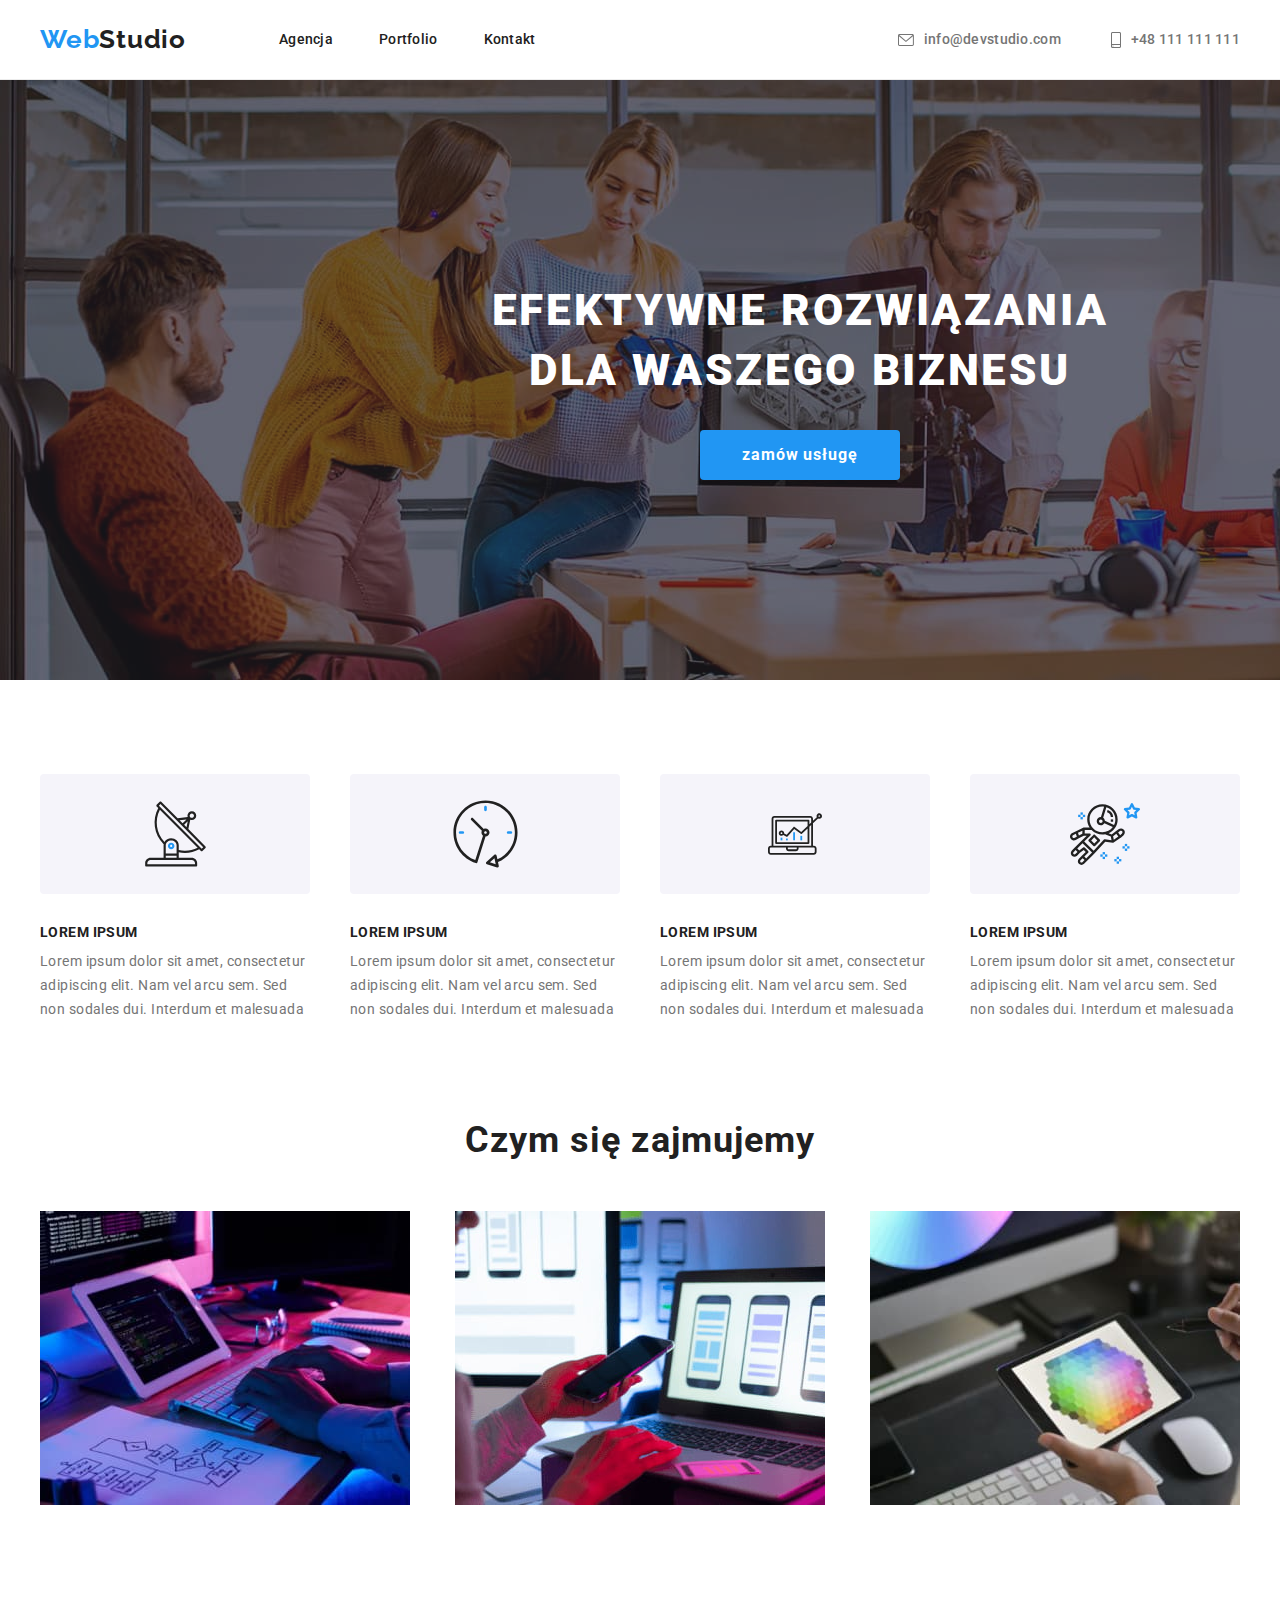
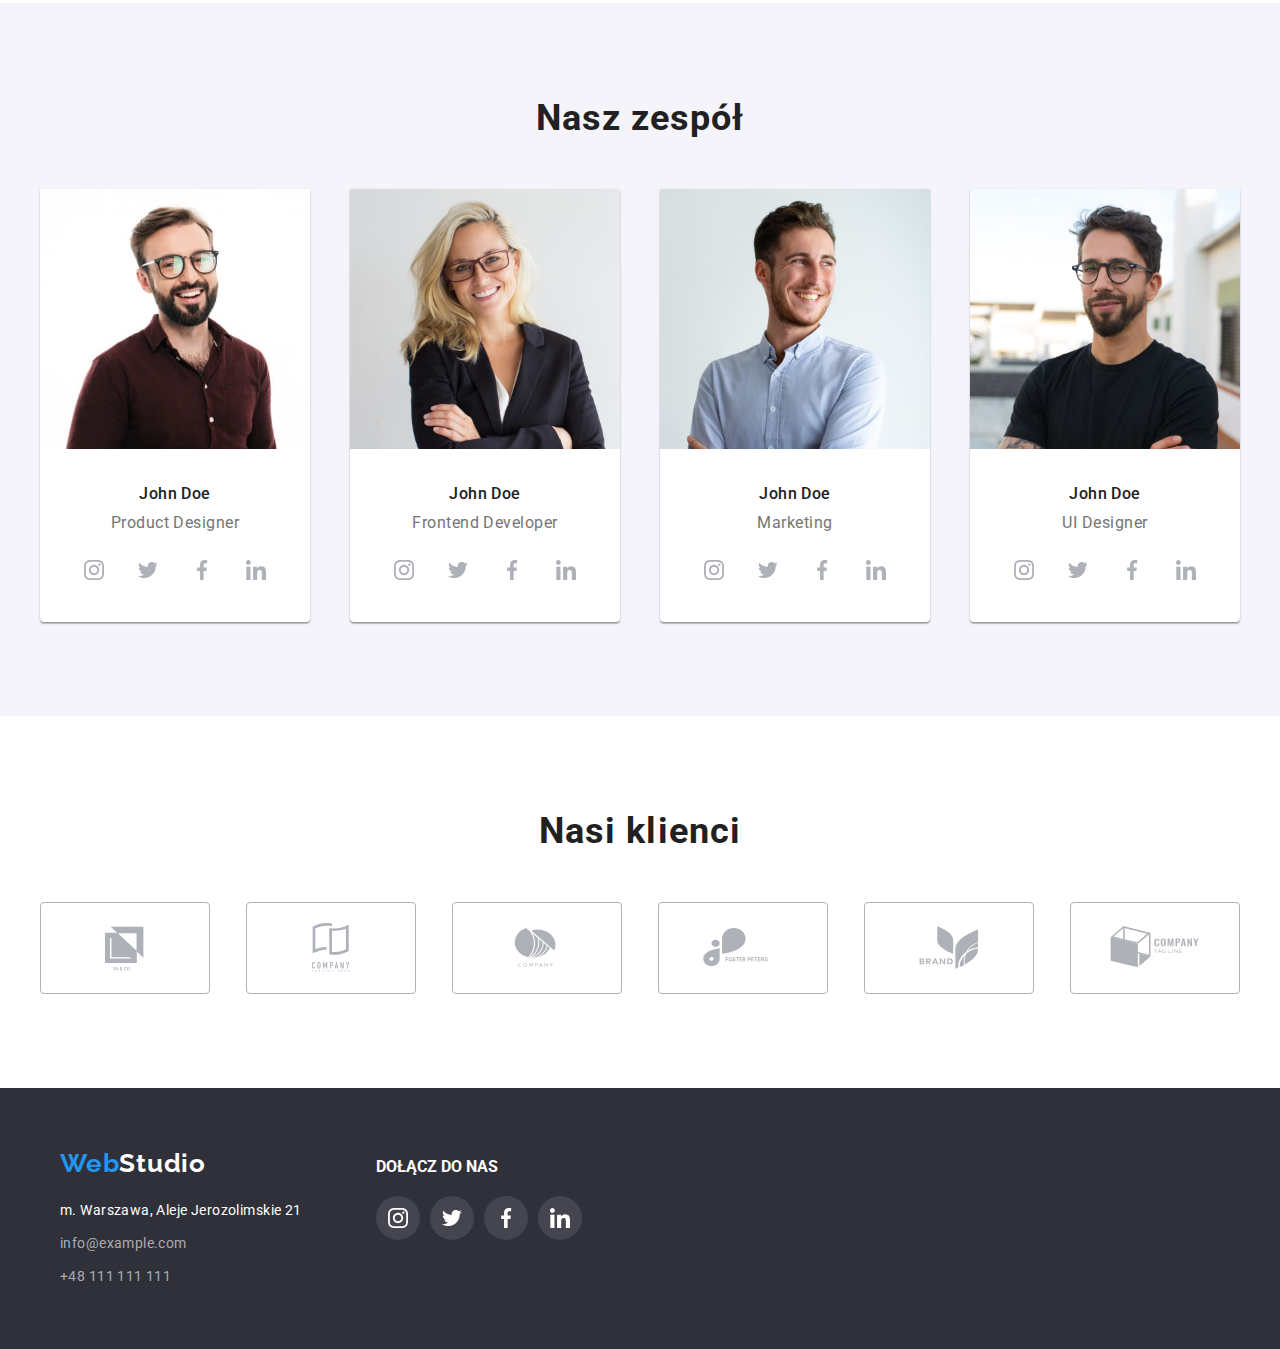
==== commit 231ff847: "finnished homework4" ====
--- a/index.html
+++ b/index.html
@@ -328,80 +328,120 @@
         </div>
       </section>
 
-      <!-- ==== NASI KLIENCI ==== -->
+      <!-- ==== OUR CLIENTS ==== -->
+
       <section class="section">
-        <h2 class="section-heading">Nasi klienci</h2>
-        <ul class="our-clients-list">
-          <li class="our-clients-list-item">
-            <a class="our-clients-list-link">
-              <svg> class="our-clients-icon"
-                <use href="./images/icons.svg/symbol-defs.svg#icon-logo"" width="100" height="60px" </use>
-              </svg>
-            </a> 
-          </li>
-          <li class="our-clients-list-item">
-            <a class="our-clients-list-link">
-              <svg class="our-clients-icon">
-                <use href="./images/icons.svg/symbol-defs.svg#icon-logo1" width="100" height="60px" ></use>
-              </svg>
-            </a> 
-          </li>
-          <li class="our-clients-list-item">
-            <a class="our-clients-list-link">
-              <svg class="our-clients-icon">
-                <use href="./images/icons.svg/symbol-defs.svg#icon-logo2" width="100" height="60px" ></use>
-              </svg>
-            </a> 
-          </li>
-          <li class="our-clients-list-item">
-            <a class="our-clients-list-link">
-              <svg class="our-clients-icon">
-                <use href="./images/icons.svg/symbol-defs.svg#icon-logo3" width="100" height="60px" ></use>
-              </svg>
-            </a> 
-          </li>
-          <li class="our-clients-list-item">
-            <a class="our-clients-list-link">
-              <svg class="our-clients-icon">
-                <use href="./images/icons.svg/symbol-defs.svg#icon-logo4" width="100" height="60px" ></use>
-              </svg>
-            </a> 
-          </li>
-          <li class="our-clients-list-item">
-            <a class="our-clients-list-link">
-              <svg class="our-clients-icon">
-                <use href="./images/icons.svg/symbol-defs.svg#icon-logo5" width="100" height="60px" ></use>
-              </svg>
-            </a> 
-          </li>
-        </ul>
+        <div class="container">
+          <h2 class="section-heading">Nasi klienci</h2>
+          <ul class="our-clients-list">
+            <li class="our-clients-list-item">
+              <a class="our-clients-list-link" href="#">
+                <svg class="our-clients-icon">
+                  <use href="./images/icons.svg/symbol-defs.svg#icon-logo"></use>
+                </svg>
+              </a> 
+            </li>
+            <li class="our-clients-list-item">
+              <a class="our-clients-list-link" href="#">
+                <svg class="our-clients-icon">
+                  <use href="./images/icons.svg/symbol-defs.svg#icon-logo1"></use>
+                </svg>
+              </a> 
+            </li>
+            <li class="our-clients-list-item">
+              <a class="our-clients-list-link" href="#">
+                <svg class="our-clients-icon">
+                  <use href="./images/icons.svg/symbol-defs.svg#icon-logo2"></use>
+                </svg>
+              </a> 
+            </li>
+            <li class="our-clients-list-item">
+              <a class="our-clients-list-link" href="#">
+                <svg class="our-clients-icon">
+                  <use href="./images/icons.svg/symbol-defs.svg#icon-logo3"></use>
+                </svg>
+              </a> 
+            </li>
+            <li class="our-clients-list-item">
+              <a class="our-clients-list-link" href="#">
+                <svg class="our-clients-icon">
+                  <use href="./images/icons.svg/symbol-defs.svg#icon-logo4"></use>
+                </svg>
+              </a> 
+            </li>
+            <li class="our-clients-list-item">
+              <a class="our-clients-list-link" href="#">
+                <svg class="our-clients-icon">
+                  <use href="./images/icons.svg/symbol-defs.svg#icon-logo5"></use>
+                </svg>
+              </a> 
+            </li>
+          </ul>
+        </div>
       </section>
-
     </main>
+    
     <footer class="footer">
-      <div class="container">
-        <h2 class="logo">Web<span class="logo-footer">Studio</span></h2>
-        <address class="address">
-          <ul class="contact-list">
-            <li class="contact-list-item">
-              <a
-                class="contact-list-address"
-                href="https://goo.gl/maps/DpHnGSuUfBCWjZrp8"
-                >m. Warszawa, Aleje Jerozolimskie 21</a
-              >
-            </li>
-            <li class="contact-list-item">
-              <a class="contact-list-mail" href="mailto:info@devstudio.com"
-                >info@example.com</a
-              >
-            </li>
-            <li class="contact-list-item">
-              <a class="contact-list-phone-number" href="tel:48111111111"
-                >+48 111 111 111</a
-              >
-            </li>
-          </ul>
-        </address>
+      <div class="container contact-data-container">
+        <div class="contact-data">
+          <h2 class="logo">Web<span class="logo-footer">Studio</span></h2>
+          <address class="address">
+            <ul class="contact-list">
+              <li class="contact-list-item">
+                <a
+                  class="contact-list-address"
+                  href="https://goo.gl/maps/DpHnGSuUfBCWjZrp8"
+                  >m. Warszawa, Aleje Jerozolimskie 21</a
+                >
+              </li>
+              <li class="contact-list-item">
+                <a class="contact-list-mail" href="mailto:info@devstudio.com"
+                  >info@example.com</a
+                >
+              </li>
+              <li class="contact-list-item">
+                <a class="contact-list-phone-number" href="tel:48111111111"
+                  >+48 111 111 111</a
+                >
+              </li>
+            </ul>
+          </address>
+        </div>
+        <div class="social">
+          <h4 class="join-us">
+            DOŁĄCZ DO NAS
+          </h4>
+          <ul class="social-list">
+                <li class="social-list-item">
+                  <a class="address-social-list-link" href="https://www.instagram.com/ukasmigon/" target="blank">
+                    <svg class="social-icon">
+                      <use href="./images/icons.svg/symbol-defs.svg#icon-instagram"></use>
+                    </svg>
+                  </a>
+                </li>
+                <li>
+                  <a class="address-social-list-link" href="#">
+                    <svg class="social-icon">
+                      <use href="./images/icons.svg/symbol-defs.svg#icon-twitter"></use>
+                    </svg>
+                  </a>
+                </li>
+                <li>
+                  <a class="address-social-list-link" href="#">
+                    <svg class="social-icon">
+                      <use href="./images/icons.svg/symbol-defs.svg#icon-facebook"></use>
+                    </svg>
+                  </a>
+                </li>
+                <li>
+                  <a class="address-social-list-link" href="#">
+                    <svg class="social-icon">
+                      <use href="./images/icons.svg/symbol-defs.svg#icon-linkedin"></use>
+                    </svg>
+                  </a>
+                </li>
+              </ul>
+        </div>
       </div>
     </footer>
   </body>
--- a/styles/style.css
+++ b/styles/style.css
@@ -6,7 +6,7 @@
   --quinary-color: rgba(255, 255, 255, 0.6);
   --background: #2f303a;
   --second-background: #f5f4fa;
-  --social-media: #AFB1B8;
+  --icons: #AFB1B8;
 }
 
 body {
@@ -180,7 +180,6 @@
 .section {
   padding-top: 94px;
   padding-bottom: 94px;
-  width: 1200px;
   margin: 0 auto;
 }
 
@@ -293,9 +292,21 @@
   width: 44px;
   height: 44px;
   border-radius: 50%;
-  fill: var(--social-media);
+  background-color: rgba(255, 255, 255, 0.1);
   align-items: center;
   justify-content: center;
+  fill: var(--icons)
+}
+
+.address-social-list-link {
+  display: flex;
+  width: 44px;
+  height: 44px;
+  border-radius: 50%;
+  background-color: rgba(255, 255, 255, 0.1);
+  align-items: center;
+  justify-content: center;
+  fill: #fff;
 }
 
 .social-icon {
@@ -318,28 +329,37 @@
 }
 
 .our-clients-list {
-  display: flex;
+  list-style: none;
+  display: flex;
+  align-items: center;
   justify-content: space-between;
 }
 
-.our-clients-list-item {
-  list-style: none;
+.our-clients-icon {
+  width: 100px;
+  height: 60px;
+}
+
+.our-clients-list-link {
+  display: flex;
+  align-items: center;
+  justify-content: center;
   width: 170px;
   height: 92px;
   border: 1px solid #AFB1B8;
   border-radius: 4px;
-}
-
-.our-clients-icon {
-  display: flex;
-  align-items: center;
-  justify-content: center;
-}
-
-.our-clients-list-link {
-  display: flex;
-  align-items: center;
-  justify-content: center;  
+  fill: #AFB1B8;
+}
+
+.our-clients-list-link:hover,
+.our-clients-list-link:focus {
+  fill: #2196f3;
+  border: 1px solid #2196f3;
+  border-radius: 4px;
+}
+
+.our-clients-icon:hover {
+  fill: #2196f3;
 }
 
 .footer {
@@ -349,6 +369,10 @@
 
 .contact-list {
   list-style: none;
+}
+
+.contact-data {
+  width: 246px;
 }
 
 .address {
@@ -373,6 +397,24 @@
 
 .contact-list-address {
   color: var(--quaternary-color);
+}
+
+.contact-data-container {
+  display: flex;
+}
+
+.join-us {
+  color: #fff;
+  margin-top: 10px;
+  margin-bottom: 20px;
+}
+
+.social {
+  margin-left: 70px;
+}
+
+.address-social-list-link:hover {
+  background-color: #2196f3;
 }
 
 /* ==== PORTFOLIO ==== */
@@ -460,4 +502,4 @@
 .contact-list-phone-number:hover,
 .contact-list-phone-number:focus {
   color: var(--secondary-color);
-}
+}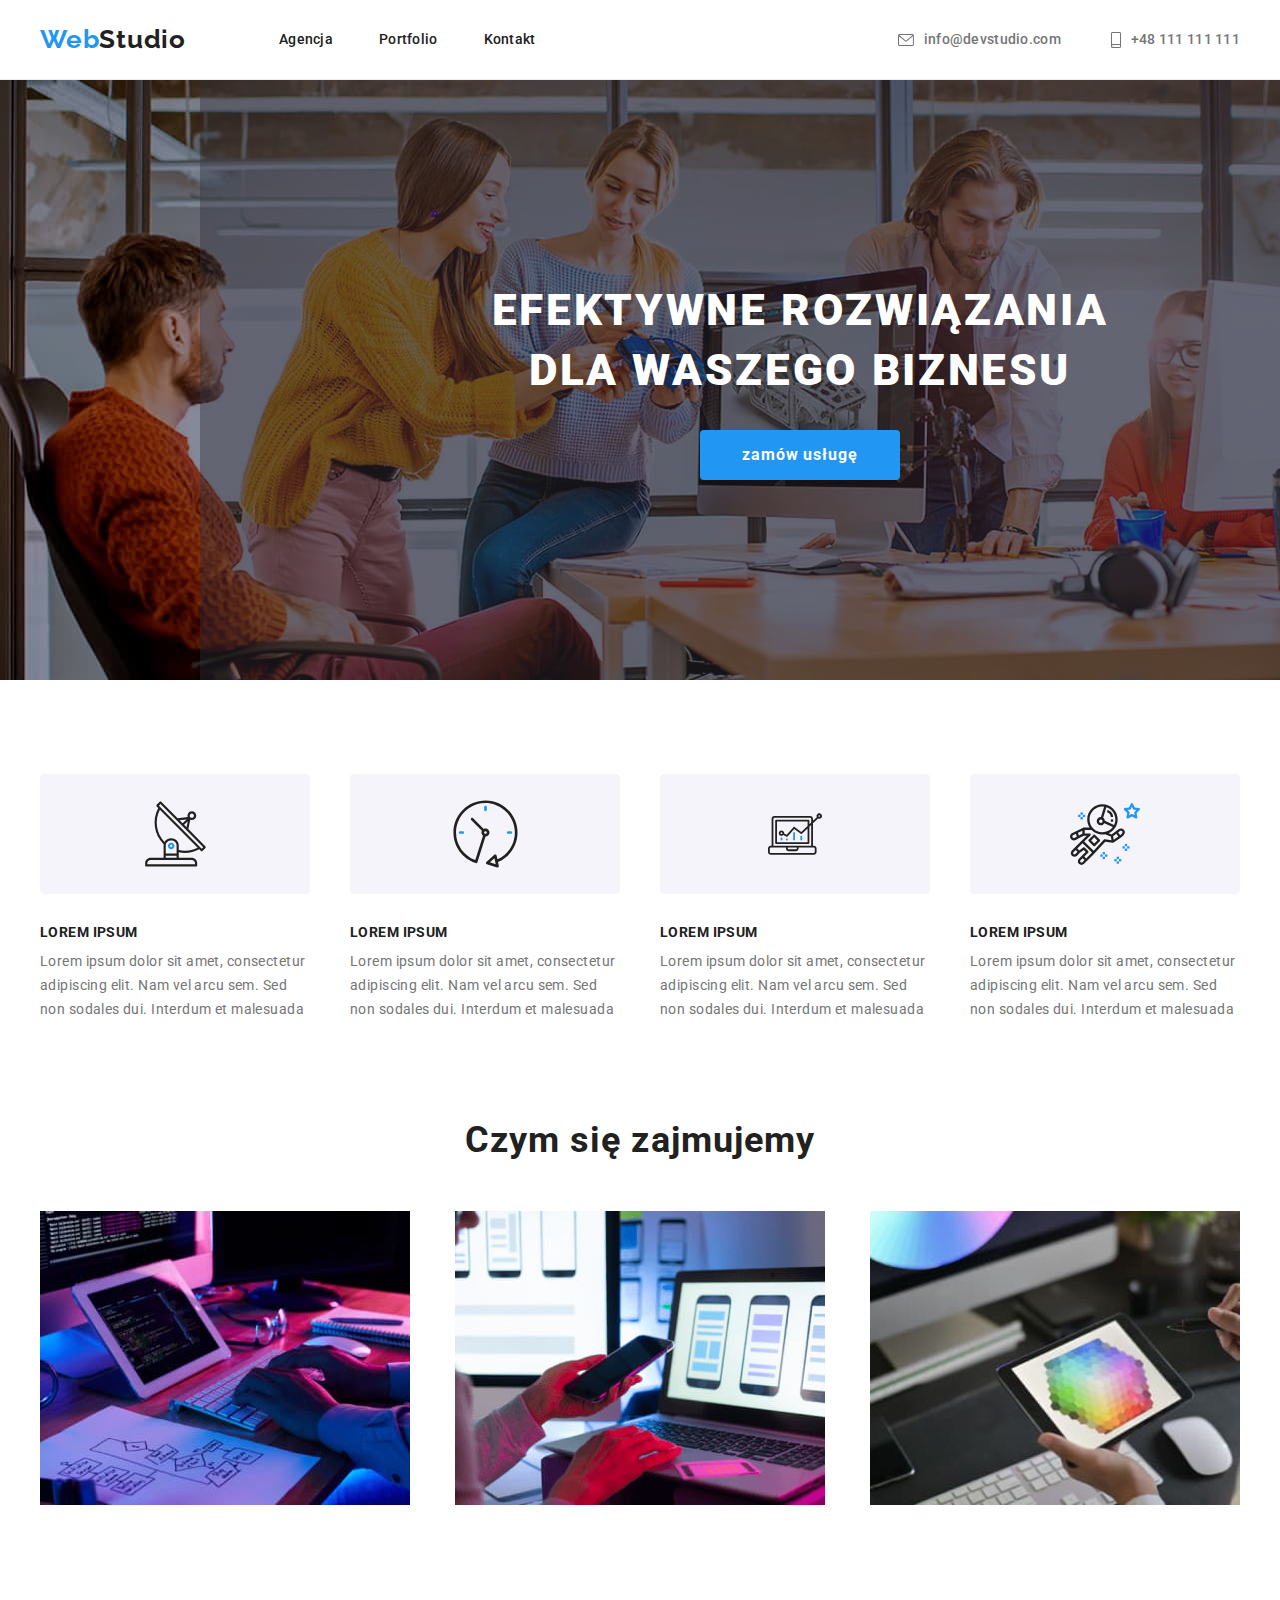
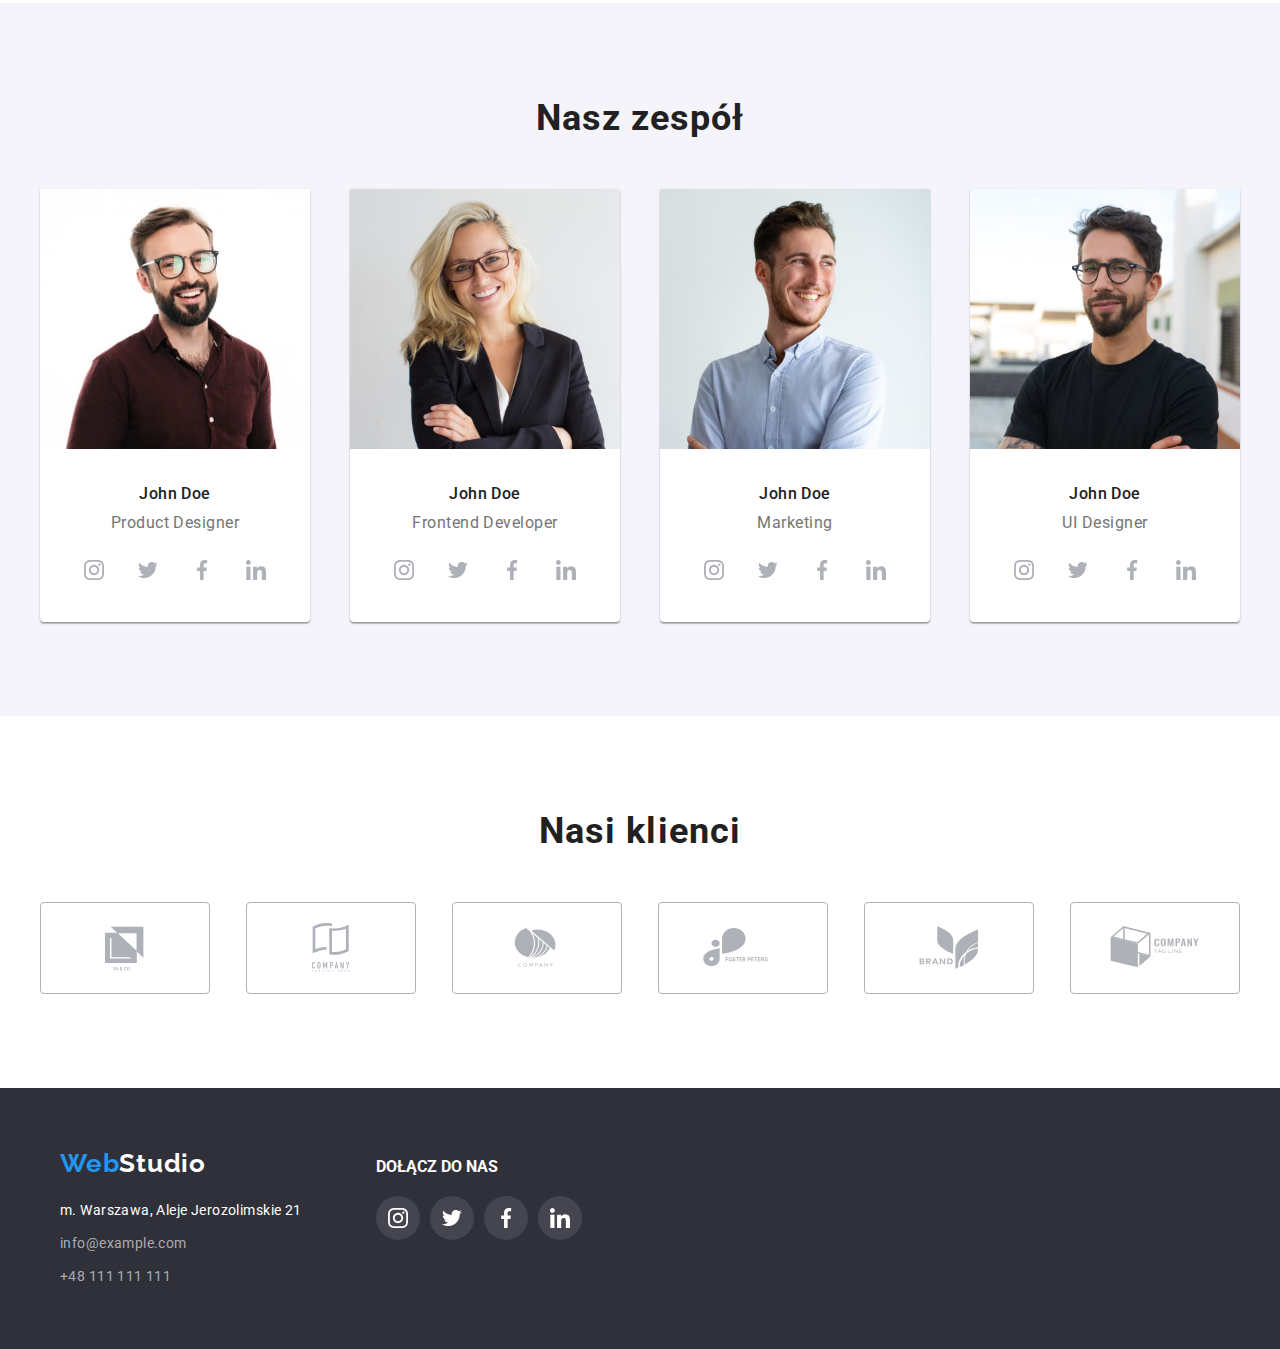
==== commit 4d80a08e: "implemented mentor suggestions" ====
--- a/index.html
+++ b/index.html
@@ -53,12 +53,15 @@
       </div>
     </header>
     <main>
+
       <!-- HERO -->
-      <div class="container"></div>
+
       <section class="heading-section">
-        <div class="order">
-          <h1 class="heading">EFEKTYWNE ROZWIĄZANIA DLA WASZEGO BIZNESU</h1>
-          <button class="btn" type="button">zamów usługę</button>
+        <div class="container">
+          <div class="order">
+            <h1 class="heading">EFEKTYWNE ROZWIĄZANIA DLA WASZEGO BIZNESU</h1>
+            <button class="btn" type="button">zamów usługę</button>
+          </div>
         </div>
       </section>
 
@@ -125,6 +128,8 @@
             </li>
           </ul>
         </div>
+        </section>
+        <section class="section">
         <h2 class="section-heading section-heading-first">
           Czym się zajmujemy
         </h2>
@@ -159,7 +164,7 @@
       </section>
 
       <!-- OUR TEAM -->
-
+      
       <section class="our-team section">
         <div class="container">
           <h2 class="section-heading">Nasz zespół</h2>
--- a/styles/style.css
+++ b/styles/style.css
@@ -135,7 +135,7 @@
   height: 600px;
   width: 1600px;
   margin: 0 auto;
-  background-image: url(/images/zamow-usluge-background\ \(1\).jpg);
+  background-image: url("../images/zamow-usluge-background.jpg");
   background-repeat: no-repeat;
   background-position: center;
 }
@@ -178,9 +178,7 @@
 }
 
 .section {
-  padding-top: 94px;
-  padding-bottom: 94px;
-  margin: 0 auto;
+  margin: 94px auto;
 }
 
 .advantages-icon-background {
@@ -238,11 +236,8 @@
   margin-bottom: 50px;
 }
 
-.section-heading-first {
-  margin-top: 94px;
-}
-
 .our-team {
+  padding: 94px 0;
   background-color: var(--second-background);
 }
 
@@ -502,4 +497,4 @@
 .contact-list-phone-number:hover,
 .contact-list-phone-number:focus {
   color: var(--secondary-color);
-}+}
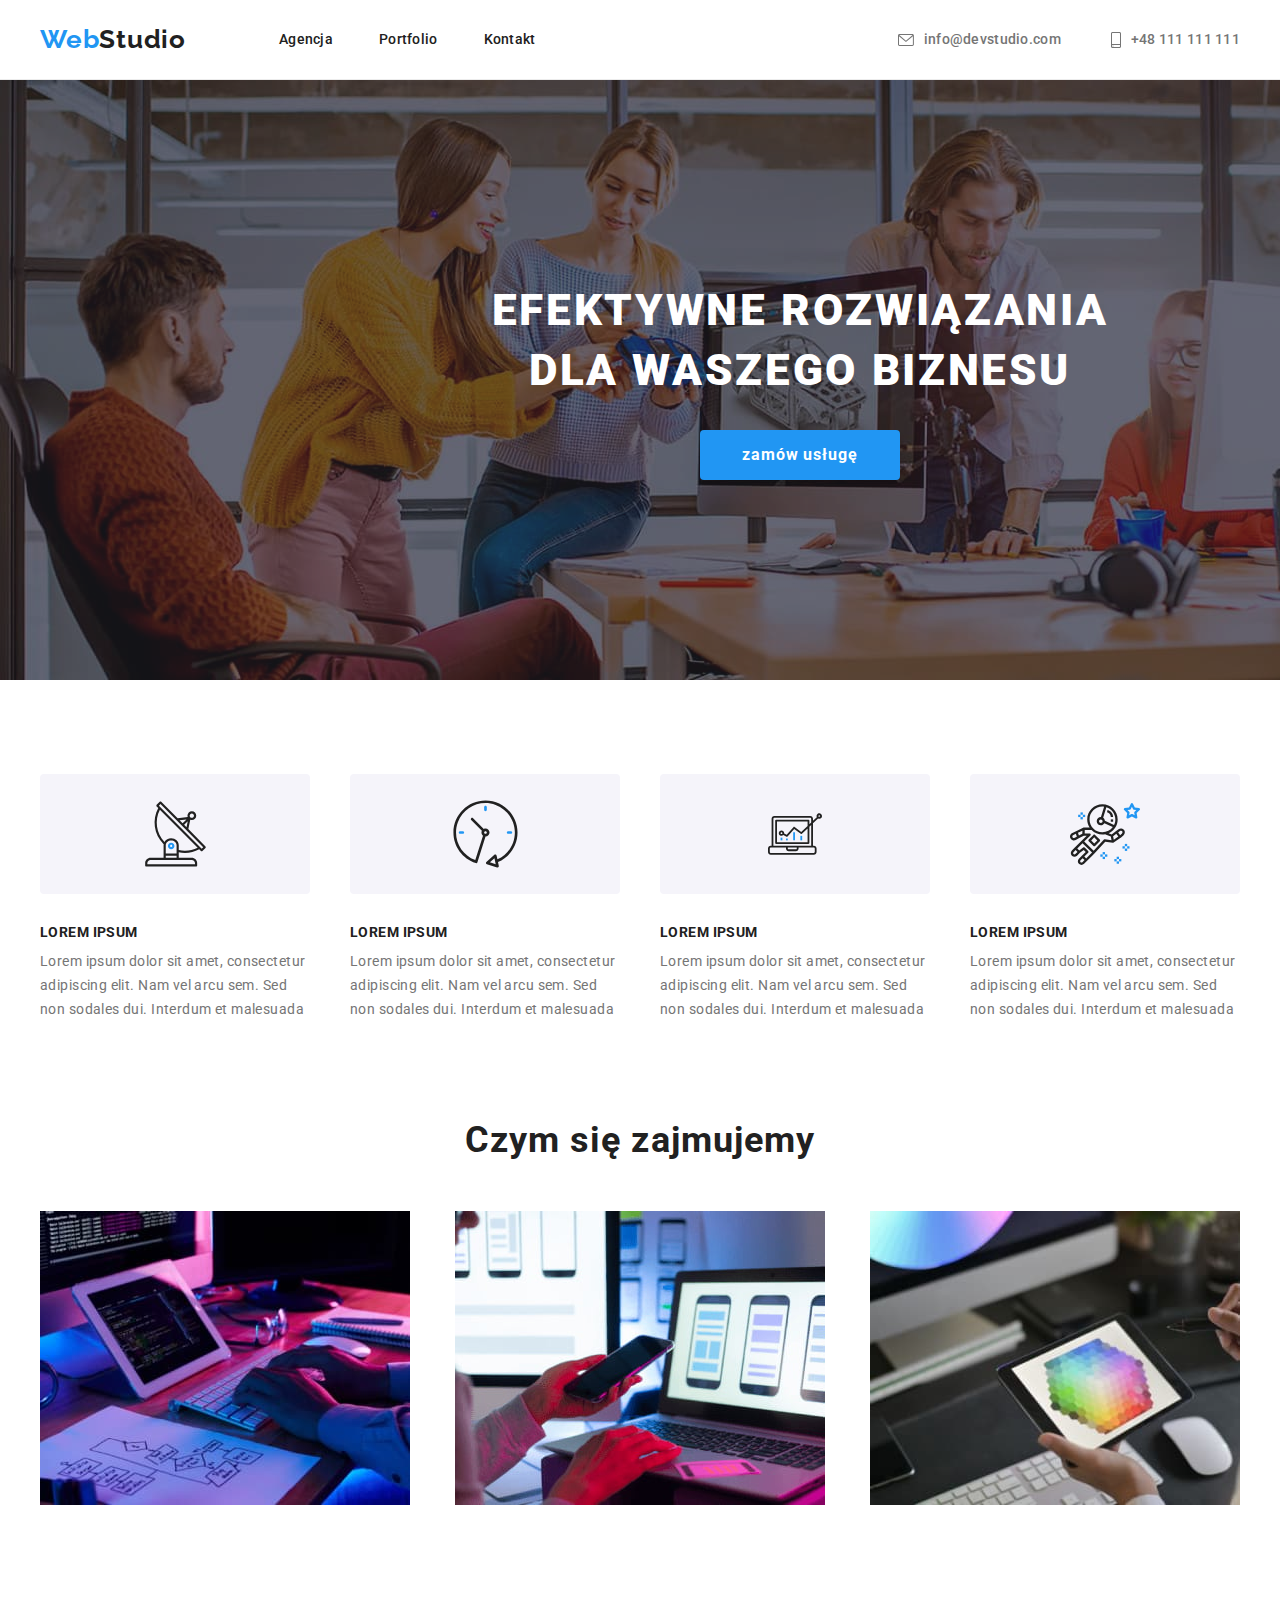
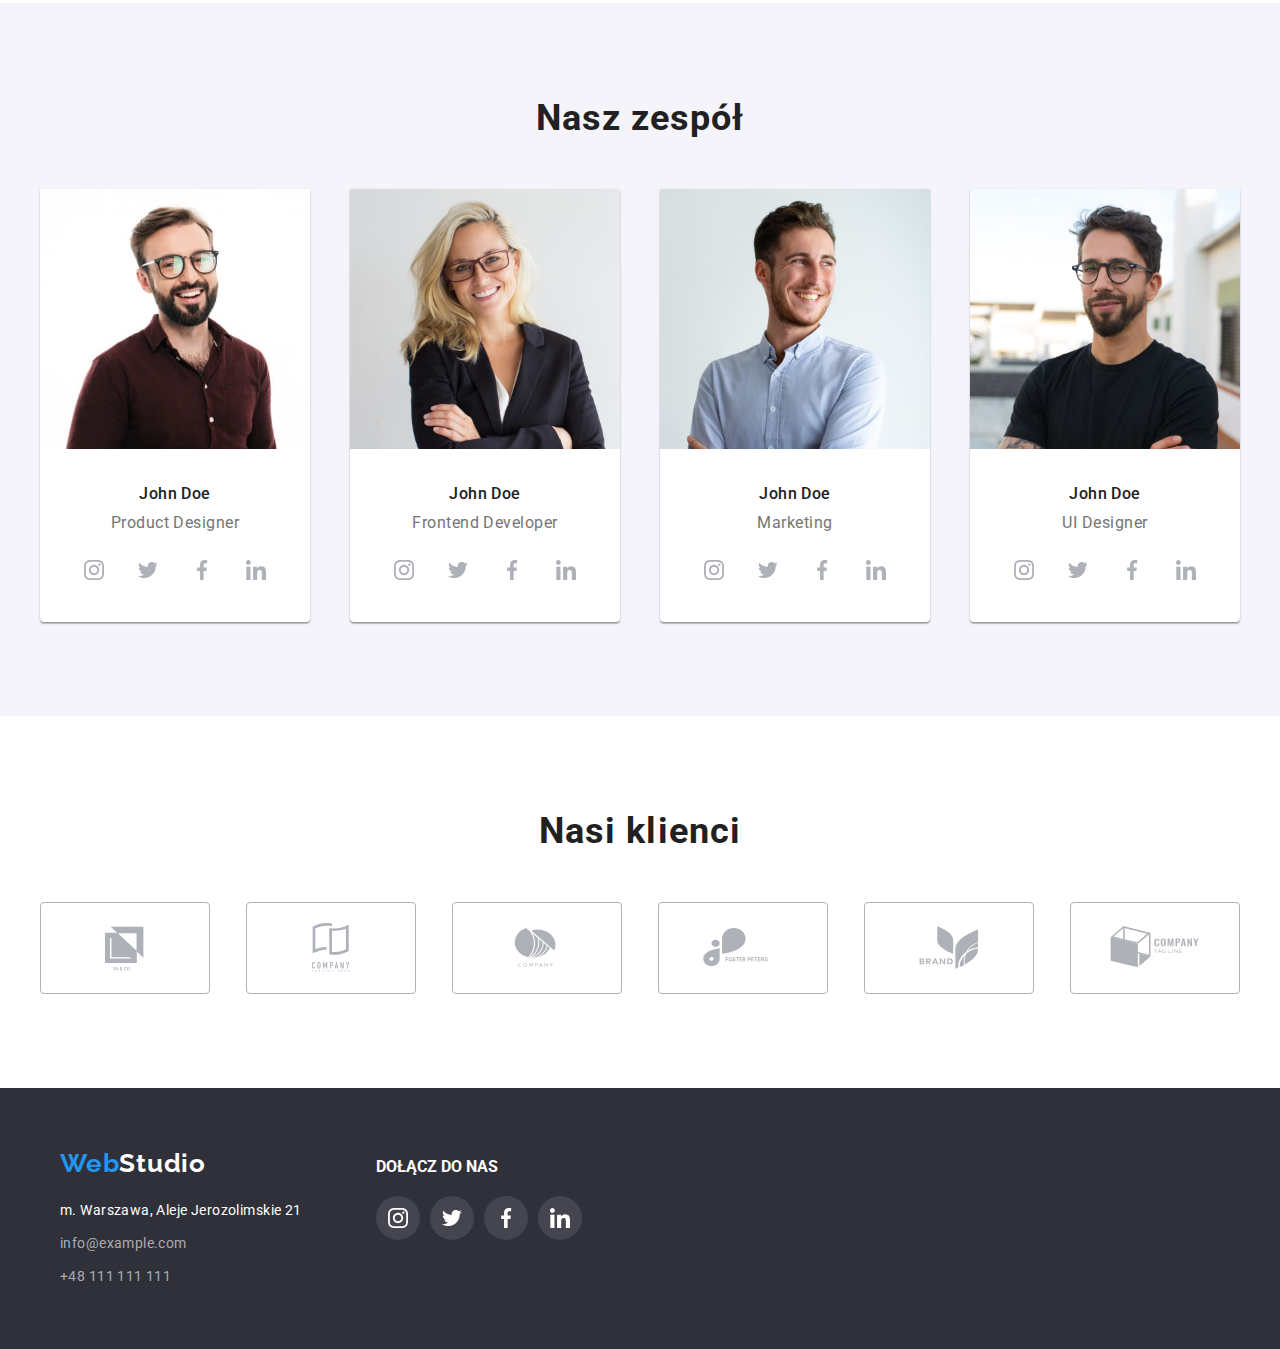
==== commit f9db105d: "fixed background" ====
--- a/index.html
+++ b/index.html
@@ -57,10 +57,12 @@
       <!-- HERO -->
 
       <section class="heading-section">
-        <div class="container">
-          <div class="order">
-            <h1 class="heading">EFEKTYWNE ROZWIĄZANIA DLA WASZEGO BIZNESU</h1>
-            <button class="btn" type="button">zamów usługę</button>
+        <div class="gradient-layer">
+          <div class="container">
+            <div class="order">
+              <h1 class="heading">EFEKTYWNE ROZWIĄZANIA DLA WASZEGO BIZNESU</h1>
+              <button class="btn" type="button">zamów usługę</button>
+            </div>
           </div>
         </div>
       </section>
--- a/styles/style.css
+++ b/styles/style.css
@@ -140,6 +140,10 @@
   background-position: center;
 }
 
+.gradient-layer {
+  background-color: rgba(47, 48, 58, 0.4);
+}
+
 .heading {
   font-weight: 900;
   font-size: 44px;
@@ -156,7 +160,6 @@
 
 .order {
   padding: 200px 0;
-  background-color: rgba(47, 48, 58, 0.4);
   width: 100%;
   height: 100%;
 }
